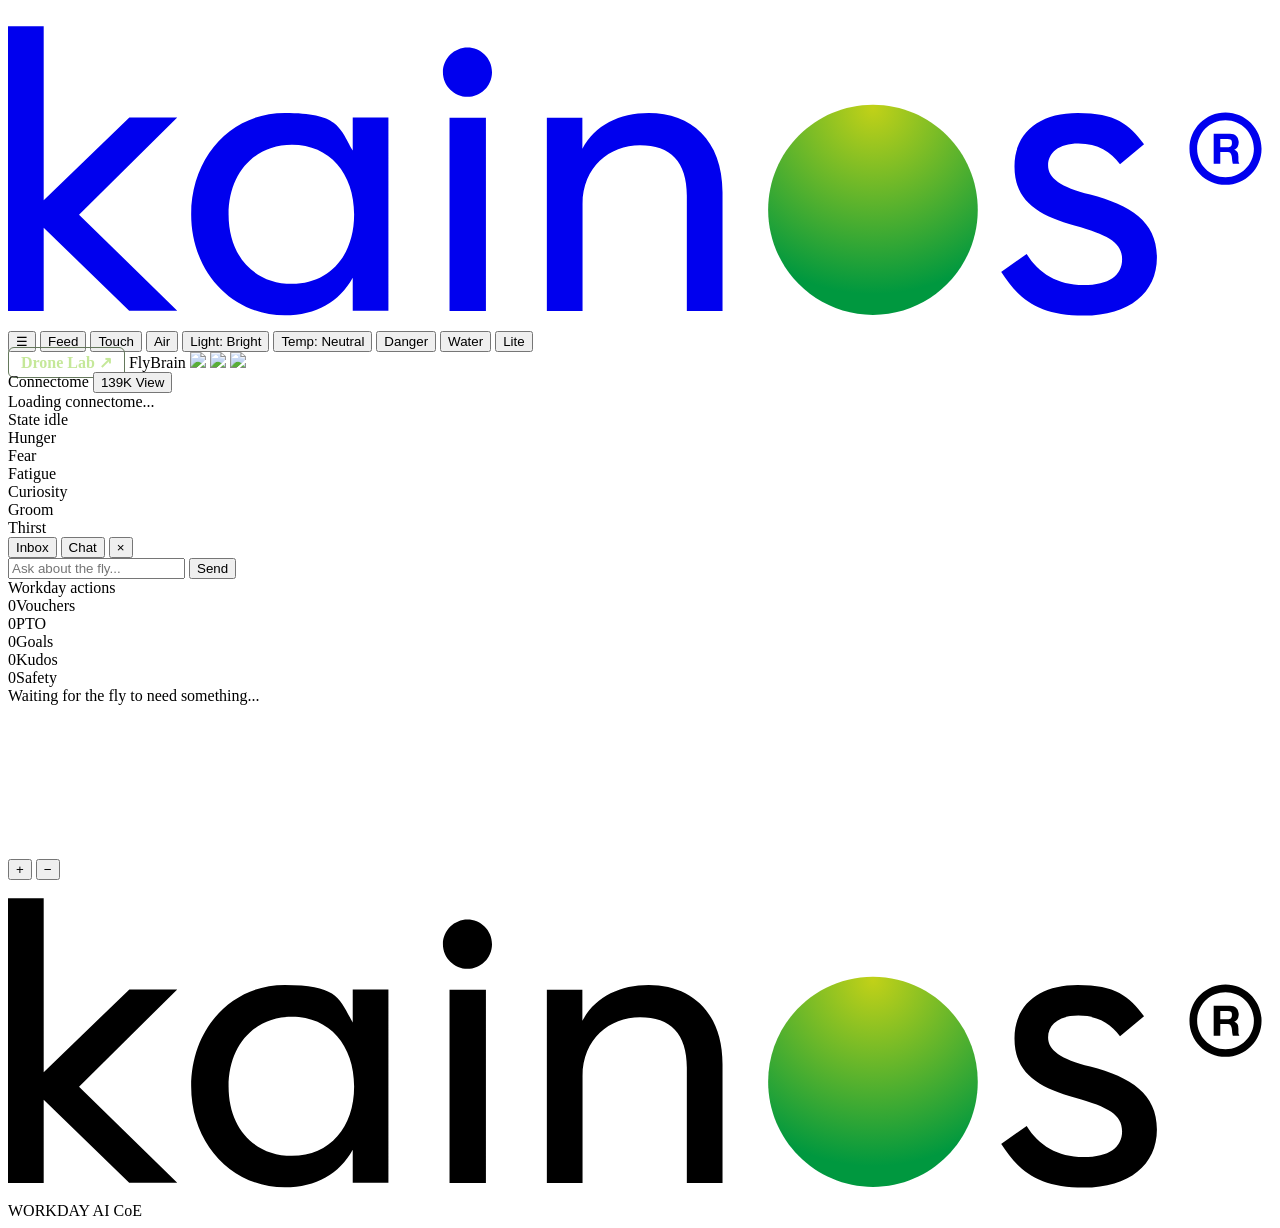
==== index.html @ 84441b8b "Add browser drone lab with typed neural readouts and Pages workflow" ====
<!DOCTYPE html>

<head>
    <meta charset="utf-8">
    <meta name="viewport" content="width=device-width, initial-scale=1.0, maximum-scale=1.0, user-scalable=no, viewport-fit=cover">
    <title>FlyBrain -- Kainos Workday AI CoE</title>
    <link rel="stylesheet" type="text/css" href="./css/main.css?v=68">
</head>

<body>
    <div id="toolbar">
        <div class="toolbar-left">
            <a class="kainos-mark" href="https://www.kainos.com/workday/expertise/workday-extend" target="_blank" rel="noopener noreferrer" title="Kainos Workday AI CoE"><svg viewBox="0 58 484 122" role="img" aria-label="Kainos" xmlns="http://www.w3.org/2000/svg"><path d="M331.201 175.515C353.366 175.515 371.334 157.495 371.334 135.267C371.334 113.039 353.366 95.019 331.201 95.019C309.036 95.019 291.067 113.039 291.067 135.267C291.067 157.495 309.036 175.515 331.201 175.515Z" fill="url(#kainosDot)"/><path fill-rule="evenodd" clip-rule="evenodd" d="M70.1333 137.072C70.1333 114.809 85.6667 98.1611 106 98.1611C126.333 98.1611 126.867 103.376 132 112.535V99.8994H145.667V173.91H132V161.274C126.8 170.501 118.133 175.649 106 175.649C85.6667 175.649 70.1333 159.001 70.1333 136.938V137.072ZM132.533 137.072C132.533 121.294 123.133 110.329 108.733 110.329C94.3333 110.329 84.4667 121.294 84.4667 137.072C84.4667 152.85 94.1333 163.614 108.733 163.614C123.333 163.614 132.533 152.583 132.533 137.072ZM169.067 100.033H183V174.044H169.067V100.033ZM166.533 82.5834C166.533 77.2349 171 73.1566 175.933 73.1566C180.867 73.1566 185.333 77.168 185.333 82.5834C185.333 87.9989 180.867 92.0103 175.933 92.0103C171 92.0103 166.533 87.932 166.533 82.5834ZM206.267 100.033H219.933V111.934C224.667 102.908 234.133 98.228 245.333 98.228C261.467 98.228 273.6 108.524 273.6 128.514V173.977H259.933V129.918C259.933 116.881 253.667 110.597 242 110.597C230.333 110.597 220 118.954 220 133.127V173.977H206.333V100.033H206.267ZM380.267 159.135L390.067 152.182C394.6 159.603 401.933 164.082 411.8 164.082C421.667 164.082 426.6 160.338 426.6 154.187C426.6 148.037 421.467 144.961 408.667 141.418C394.067 137.339 385.4 131.723 385.4 118.686C385.4 105.649 395 98.228 409.6 98.228C424.2 98.228 429.133 102.507 435 110.129L425.8 117.817C422.2 113.07 417.467 109.928 409.867 109.928C402.267 109.928 398.267 113.538 398.267 118.285C398.267 123.032 402.933 126.575 414.4 129.45C430.067 133.529 439.933 140.014 439.933 153.519C439.933 167.024 429.333 175.782 411.933 175.782C394.533 175.782 387 169.498 380.333 159.135H380.267ZM13.6667 65V131.59L46.4667 99.8994H64.8L27.2 137.139L64.8 173.91H46.4L13.6667 142.153V173.977H0V65H13.6667ZM467.933 106.117C468.467 106.117 468.867 106.184 469.267 106.385C469.667 106.518 470.067 106.786 470.333 107.053C470.6 107.387 470.867 107.655 471 108.123C471.133 108.591 471.267 108.925 471.267 109.326C471.267 109.995 471.133 110.597 470.867 111.131C470.533 111.599 470.133 112.001 469.533 112.268C469.8 112.335 470.067 112.469 470.267 112.669C470.467 112.803 470.667 113.07 470.8 113.271C470.933 113.471 471 113.739 471.067 114.073C471.067 114.341 471.067 114.608 471.133 114.942C471.133 115.143 471.133 115.343 471.133 115.544C471.133 115.811 471.133 116.079 471.133 116.346C471.133 116.614 471.133 116.881 471.267 117.082C471.267 117.282 471.4 117.483 471.533 117.617H469C468.867 117.282 468.8 116.814 468.733 116.346C468.733 115.878 468.667 115.343 468.6 114.875C468.533 114.341 468.267 113.806 468.067 113.538C467.8 113.271 467.333 113.137 466.733 113.137H464.2V117.617H461.667V106.117H467.867H467.933ZM467 111.332C467.533 111.332 468 111.198 468.267 110.931C468.533 110.663 468.667 110.262 468.667 109.661C468.667 109.059 468.533 108.725 468.267 108.457C467.933 108.257 467.533 108.123 467 108.123H464.2V111.332H467ZM466.2 125.706C458.533 125.706 452.4 119.555 452.4 111.867C452.4 104.178 458.6 98.0274 466.2 98.0274C473.8 98.0274 480 104.245 480 111.867C480 119.489 473.867 125.706 466.2 125.706ZM477.067 111.867C477.067 105.85 472.267 100.969 466.2 100.969C460.133 100.969 455.333 105.85 455.333 111.867C455.333 117.884 460.2 122.765 466.2 122.765C472.2 122.765 477.067 117.884 477.067 111.867Z" fill="currentColor"/><defs><radialGradient id="kainosDot" cx="0" cy="0" r="1" gradientUnits="userSpaceOnUse" gradientTransform="translate(331.201 96.2225) scale(79 79.2257)"><stop stop-color="#C1D118"/><stop offset="0.9" stop-color="#00983F"/><stop offset="1" stop-color="#00983F"/></radialGradient></defs></svg></a>
            <button class="tool-btn sidebar-toggle" id="sidebarToggle" aria-label="Toggle panel">&#9776;</button>
            <button class="tool-btn active" data-tool="feed">Feed</button>
            <button class="tool-btn" data-tool="touch">Touch</button>
            <button class="tool-btn" data-tool="air">Air</button>
            <button class="tool-btn" data-tool="light" id="lightBtn">Light: Bright</button>
            <button class="tool-btn" data-tool="temp" id="tempBtn">Temp: Neutral</button>
            <button class="tool-btn" data-tool="danger">Danger</button>
            <button class="tool-btn" data-tool="water">Water</button>
            <button class="tool-btn" id="learnBtn" style="display:none;">Brain Guide</button>
            <button class="tool-btn" id="helpBtn" style="display:none;">Learn</button>
            <button class="tool-btn" id="liteBtn">Lite</button>
        </div>
        <div class="toolbar-right">
            <a href="./experiments/drone/" style="color:#c5e899;font-weight:600;text-decoration:none;padding:6px 12px;border:1px solid #64785b;border-radius:6px;">Drone Lab ↗</a>
            <span class="toolbar-title" id="toolbarTitle" title="What is this?">FlyBrain</span>
            <span id="scaleIndicator" class="scale-indicator" style="display:none;"></span>
            <img id="centerButton" src="./svg/center.svg" height="24" class="noselect toolbar-icon">
            <img id="clearButton" src="./svg/clear.svg" height="24" class="noselect toolbar-icon">
            <a href="https://github.com/bquast/flybrain">
                <img id="githubButton" src="./svg/github.svg" class="noselect">
            </a>
        </div>
    </div>
    <div id="helpOverlay" class="help-overlay" style="display:none;">
      <div class="help-modal">
        <div class="help-overlay-header">
            <span>A fly that works here</span>
            <button class="help-close-btn" id="helpCloseBtn">&times;</button>
        </div>
        <div class="help-chain">
            <div class="help-chain-node">
                <span class="help-chain-eyebrow">The fly</span>
                <span class="help-chain-desc">speaks in behavior</span>
            </div>
            <span class="help-chain-arrow">&rarr;</span>
            <div class="help-chain-node">
                <span class="help-chain-eyebrow">Buzz, ambient agent</span>
                <span class="help-chain-desc">hears signals and files</span>
            </div>
            <span class="help-chain-arrow">&rarr;</span>
            <div class="help-chain-node">
                <span class="help-chain-eyebrow">Claude, HR Partner</span>
                <span class="help-chain-desc">approves or denies</span>
            </div>
        </div>
        <div class="help-about">
            <p>In 2024, a team of researchers mapped every single neuron in a fruit fly's brain -- all 139,255 of them, and the millions of connections between them. It was the first complete wiring diagram of an adult brain this complex. The work was led by Princeton and published in <em>Nature</em> (<a href="https://doi.org/10.1038/s41586-024-07558-y" target="_blank" rel="noopener noreferrer">Dorkenwald et al. 2024</a>).</p>
            <p class="help-headline"><strong>This is that brain, running live in your browser.</strong></p>
            <p>The fly you see is not following a script. Its behavior -- walking, eating, grooming, startling, flying -- emerges from real neural signals propagating through those mapped connections. Watch closely: every turn, startle, and grooming pass is 139,000 neurons voting.</p>
            <p>A fruit fly brain fits on a pinhead but contains circuits for memory, navigation, fear, hunger, and decision-making. If we can simulate this brain in a web browser today, imagine what becomes possible as we map larger brains. The human brain has 86 billion neurons. We are probably going to see it mapped in our lifetime.</p>
        </div>
        <div class="help-overlay-divider"></div>
        <div class="help-overlay-section-title">And now it has a job</div>
        <div class="help-about">
            <p>This fly autonomously uses Workday. It cannot type and it cannot talk. Its only language is behavior, so an agent named <strong>Buzz</strong> reads its neural state and interprets what it sees: hunger becomes a meal voucher request, fatigue becomes a PTO request, curiosity becomes a career goal, and a fright becomes a workplace safety concern.</p>
            <p>Buzz is an <strong>ambient agent</strong>. There is no chat window and nobody prompts it. It listens to an event stream, the fly's neural state arriving once per second, and it stays quiet until a signal crosses a threshold. Then it acts. And it never grants its own requests: everything Buzz files goes to a reviewer before anything happens. That review step is what makes agents like this safe to run unattended, whether the worker is a fly or a person.</p>
            <p>Claude plays two roles. As the caretaker it tends to the enclosure, and as the fly's HR Partner in Workday it is that reviewer for everything Buzz files. Most requests are approved, some are denied, and approvals have real consequences: an approved meal voucher drops food in front of the fly, and approved PTO dims the lights so it can rest.</p>
            <p>The <strong>Inbox</strong> panel on the left shows the whole conversation: what Buzz observed, what it filed, and how Claude ruled.</p>
        </div>
        <div class="help-overlay-divider"></div>
        <div class="help-overlay-section-title">What you're watching</div>
        <div class="help-item"><strong>The fly</strong> -- 139,255 real neurons deciding everything. Nobody scripts it; Claude takes care of it.</div>
        <div class="help-item"><strong>You</strong> -- tap near the fly to stir the air, closer is louder. Tap the fly itself and it startles, bolts, and settles, exactly as its brain is wired to. Buzz may file a safety concern about you.</div>
        <div class="help-item"><strong>Inbox</strong> -- requests Buzz files for the fly, reviewed and resolved by Claude. The left panel.</div>
        <div class="help-item"><strong>Drive meters</strong> -- bottom right: hunger, fear, fatigue, curiosity. These are the signals Buzz reads.</div>
        <div class="help-item"><strong>Connectome strip</strong> -- bottom: all 139K neurons firing live, grouped Sensory / Central / Drives / Motor. Zoom the enclosure with the scroll wheel, or pinch on a touch screen.</div>
        <div class="help-overlay-divider"></div>
        <p class="help-credits">Built by the Kainos Workday AI CoE.</p>
      </div>
    </div>
    <div id="left-panel">
        <div id="connectome-panel">
            <div class="connectome-header">
                <span class="connectome-label">Connectome</span>
                <button class="connectome-toggle-btn" id="connectomeToggleBtn" title="Toggle view (V)">139K View</button>
            </div>
            <div class="connectome-subtitle" id="connectomeSubtitle">Loading connectome...</div>
            <div id="nodeHolder" class="connectome-grid"></div>
            <div id="neuronTooltip" class="neuron-tooltip"></div>
        </div>
        <div id="drive-meters">
            <div class="drive-row">
                <span class="drive-label">State</span>
                <span id="behaviorState" class="behavior-state">idle</span>
            </div>
            <div class="drive-row">
                <span class="drive-label">Hunger</span>
                <div class="drive-bar-bg"><div class="drive-bar" id="driveHunger"></div></div>
            </div>
            <div class="drive-row">
                <span class="drive-label">Fear</span>
                <div class="drive-bar-bg"><div class="drive-bar" id="driveFear"></div></div>
            </div>
            <div class="drive-row">
                <span class="drive-label">Fatigue</span>
                <div class="drive-bar-bg"><div class="drive-bar" id="driveFatigue"></div></div>
            </div>
            <div class="drive-row">
                <span class="drive-label">Curiosity</span>
                <div class="drive-bar-bg"><div class="drive-bar" id="driveCuriosity"></div></div>
            </div>
            <div class="drive-row">
                <span class="drive-label">Groom</span>
                <div class="drive-bar-bg"><div class="drive-bar" id="driveGroom"></div></div>
            </div>
            <div class="drive-row">
                <span class="drive-label">Thirst</span>
                <div class="drive-bar-bg"><div class="drive-bar" id="driveThirst"></div></div>
            </div>
        </div>
    </div>
    <div id="caretaker-sidebar" class="caretaker-sidebar">
        <div class="caretaker-sidebar-handle" id="sheet-handle"></div>
        <div class="sidebar-tabs" id="sidebar-tabs">
            <button class="sidebar-tab active" data-tab="workday">Inbox</button>
            <button class="sidebar-tab" data-tab="chat">Chat</button>
            <button class="caretaker-sidebar-close" id="caretaker-sidebar-close">&times;</button>
        </div>
        <!-- Legacy activity feed kept in the DOM (hidden, no tab) so
             CaretakerSidebar init and its WS handlers keep working -->
        <div class="sidebar-tab-content" data-tab-content="activity">
            <div class="activity-feed" id="activity-feed-list"></div>
        </div>
        <div class="sidebar-tab-content" data-tab-content="chat">
            <div class="chat-section" id="chat-section">
                <div class="chat-history" id="chat-history"></div>
                <div class="chat-input-row">
                    <input type="text" class="chat-input" id="chat-input" placeholder="Ask about the fly..." autocomplete="off" />
                    <button class="chat-send-btn" id="chat-send-btn">Send</button>
                </div>
            </div>
        </div>
        <div class="sidebar-tab-content active" data-tab-content="workday">
            <div class="workday-section" id="workday-section">
                <div class="workday-actions-title">Workday actions</div>
                <div class="workday-stats" id="workday-stats">
                    <div class="workday-stat"><span class="workday-stat-num" id="wd-stat-meal_voucher">0</span><span class="workday-stat-label">Vouchers</span></div>
                    <div class="workday-stat"><span class="workday-stat-num" id="wd-stat-pto_request">0</span><span class="workday-stat-label">PTO</span></div>
                    <div class="workday-stat"><span class="workday-stat-num" id="wd-stat-career_goal">0</span><span class="workday-stat-label">Goals</span></div>
                    <div class="workday-stat"><span class="workday-stat-num" id="wd-stat-kudos">0</span><span class="workday-stat-label">Kudos</span></div>
                    <div class="workday-stat"><span class="workday-stat-num" id="wd-stat-safety_concern">0</span><span class="workday-stat-label">Safety</span></div>
                </div>
                <div class="workday-feed" id="workday-feed">
                    <div class="workday-empty">Waiting for the fly to need something...</div>
                </div>
            </div>
        </div>
    </div>
    <div id="drawer-backdrop" class="drawer-backdrop"></div>
    <canvas id='canvas'></canvas>
    <div id="zoom-controls" class="zoom-controls">
        <button class="zoom-btn" id="zoomIn">+</button>
        <button class="zoom-btn" id="zoomOut">&minus;</button>
    </div>
    <span id="claudeStatus" class="claude-status" style="display:none;">
        <span class="claude-spark" id="claudeSpark">&#10035;</span>
        <span class="claude-status-text" id="claudeStatusText">Buzz: observing&#8230;</span>
    </span>
    <div class="coe-watermark noselect" aria-hidden="true">
        <svg viewBox="0 58 484 122" xmlns="http://www.w3.org/2000/svg"><path d="M331.201 175.515C353.366 175.515 371.334 157.495 371.334 135.267C371.334 113.039 353.366 95.019 331.201 95.019C309.036 95.019 291.067 113.039 291.067 135.267C291.067 157.495 309.036 175.515 331.201 175.515Z" fill="url(#kainosDot)"/><path fill-rule="evenodd" clip-rule="evenodd" d="M70.1333 137.072C70.1333 114.809 85.6667 98.1611 106 98.1611C126.333 98.1611 126.867 103.376 132 112.535V99.8994H145.667V173.91H132V161.274C126.8 170.501 118.133 175.649 106 175.649C85.6667 175.649 70.1333 159.001 70.1333 136.938V137.072ZM132.533 137.072C132.533 121.294 123.133 110.329 108.733 110.329C94.3333 110.329 84.4667 121.294 84.4667 137.072C84.4667 152.85 94.1333 163.614 108.733 163.614C123.333 163.614 132.533 152.583 132.533 137.072ZM169.067 100.033H183V174.044H169.067V100.033ZM166.533 82.5834C166.533 77.2349 171 73.1566 175.933 73.1566C180.867 73.1566 185.333 77.168 185.333 82.5834C185.333 87.9989 180.867 92.0103 175.933 92.0103C171 92.0103 166.533 87.932 166.533 82.5834ZM206.267 100.033H219.933V111.934C224.667 102.908 234.133 98.228 245.333 98.228C261.467 98.228 273.6 108.524 273.6 128.514V173.977H259.933V129.918C259.933 116.881 253.667 110.597 242 110.597C230.333 110.597 220 118.954 220 133.127V173.977H206.333V100.033H206.267ZM380.267 159.135L390.067 152.182C394.6 159.603 401.933 164.082 411.8 164.082C421.667 164.082 426.6 160.338 426.6 154.187C426.6 148.037 421.467 144.961 408.667 141.418C394.067 137.339 385.4 131.723 385.4 118.686C385.4 105.649 395 98.228 409.6 98.228C424.2 98.228 429.133 102.507 435 110.129L425.8 117.817C422.2 113.07 417.467 109.928 409.867 109.928C402.267 109.928 398.267 113.538 398.267 118.285C398.267 123.032 402.933 126.575 414.4 129.45C430.067 133.529 439.933 140.014 439.933 153.519C439.933 167.024 429.333 175.782 411.933 175.782C394.533 175.782 387 169.498 380.333 159.135H380.267ZM13.6667 65V131.59L46.4667 99.8994H64.8L27.2 137.139L64.8 173.91H46.4L13.6667 142.153V173.977H0V65H13.6667ZM467.933 106.117C468.467 106.117 468.867 106.184 469.267 106.385C469.667 106.518 470.067 106.786 470.333 107.053C470.6 107.387 470.867 107.655 471 108.123C471.133 108.591 471.267 108.925 471.267 109.326C471.267 109.995 471.133 110.597 470.867 111.131C470.533 111.599 470.133 112.001 469.533 112.268C469.8 112.335 470.067 112.469 470.267 112.669C470.467 112.803 470.667 113.07 470.8 113.271C470.933 113.471 471 113.739 471.067 114.073C471.067 114.341 471.067 114.608 471.133 114.942C471.133 115.143 471.133 115.343 471.133 115.544C471.133 115.811 471.133 116.079 471.133 116.346C471.133 116.614 471.133 116.881 471.267 117.082C471.267 117.282 471.4 117.483 471.533 117.617H469C468.867 117.282 468.8 116.814 468.733 116.346C468.733 115.878 468.667 115.343 468.6 114.875C468.533 114.341 468.267 113.806 468.067 113.538C467.8 113.271 467.333 113.137 466.733 113.137H464.2V117.617H461.667V106.117H467.867H467.933ZM467 111.332C467.533 111.332 468 111.198 468.267 110.931C468.533 110.663 468.667 110.262 468.667 109.661C468.667 109.059 468.533 108.725 468.267 108.457C467.933 108.257 467.533 108.123 467 108.123H464.2V111.332H467ZM466.2 125.706C458.533 125.706 452.4 119.555 452.4 111.867C452.4 104.178 458.6 98.0274 466.2 98.0274C473.8 98.0274 480 104.245 480 111.867C480 119.489 473.867 125.706 466.2 125.706ZM477.067 111.867C477.067 105.85 472.267 100.969 466.2 100.969C460.133 100.969 455.333 105.85 455.333 111.867C455.333 117.884 460.2 122.765 466.2 122.765C472.2 122.765 477.067 117.884 477.067 111.867Z" fill="currentColor"/></svg>
        <div class="coe-sub">WORKDAY AI CoE</div>
    </div>
    <div id="education-panel" class="education-panel" style="display:none;">
        <div class="education-panel-header">
            <span class="education-panel-title">Brain Guide</span>
            <button class="education-close-btn" id="education-close-btn">&times;</button>
        </div>
        <div class="education-content" id="education-content"></div>
    </div>
    <div id="brain3d-overlay" style="display:none;"></div>
    <div id="brain3d-tooltip" style="display:none;"></div>
    <!-- Three.js v0.128.0 (vendored) -- do NOT upgrade one without the other -->
    <script src="./js/vendor/three.min.js"></script>
    <script src="./js/vendor/OrbitControls.js"></script>
    <script type="text/javascript" src="./js/constants.js?v=24"></script>
    <script type="text/javascript" src="./js/connectome.js?v=24"></script>
    <script type="text/javascript" src="./js/brain-worker-bridge.js?v=24"></script>
    <script type="text/javascript" src="./js/neuro-renderer.js?v=25"></script>
    <script type="text/javascript" src="./js/fly-logic.js?v=24"></script>
    <script type="text/javascript" src="./js/brain3d.js?v=24"></script>
    <script type="text/javascript" src="./js/education.js?v=24"></script>
    <script type="text/javascript" src="./js/main.js?v=40"></script>
    <script type="text/javascript" src="./js/caretaker-renderer.js?v=24"></script>
    <script type="text/javascript" src="./js/caretaker-sidebar.js?v=26"></script>
    <script type="text/javascript" src="./js/workday-panel.js?v=14"></script>
    <script type="text/javascript" src="./js/workday-local.js?v=2"></script>
    <script type="text/javascript" src="./js/caretaker-bridge.js?v=33"></script>
</body>

</html>
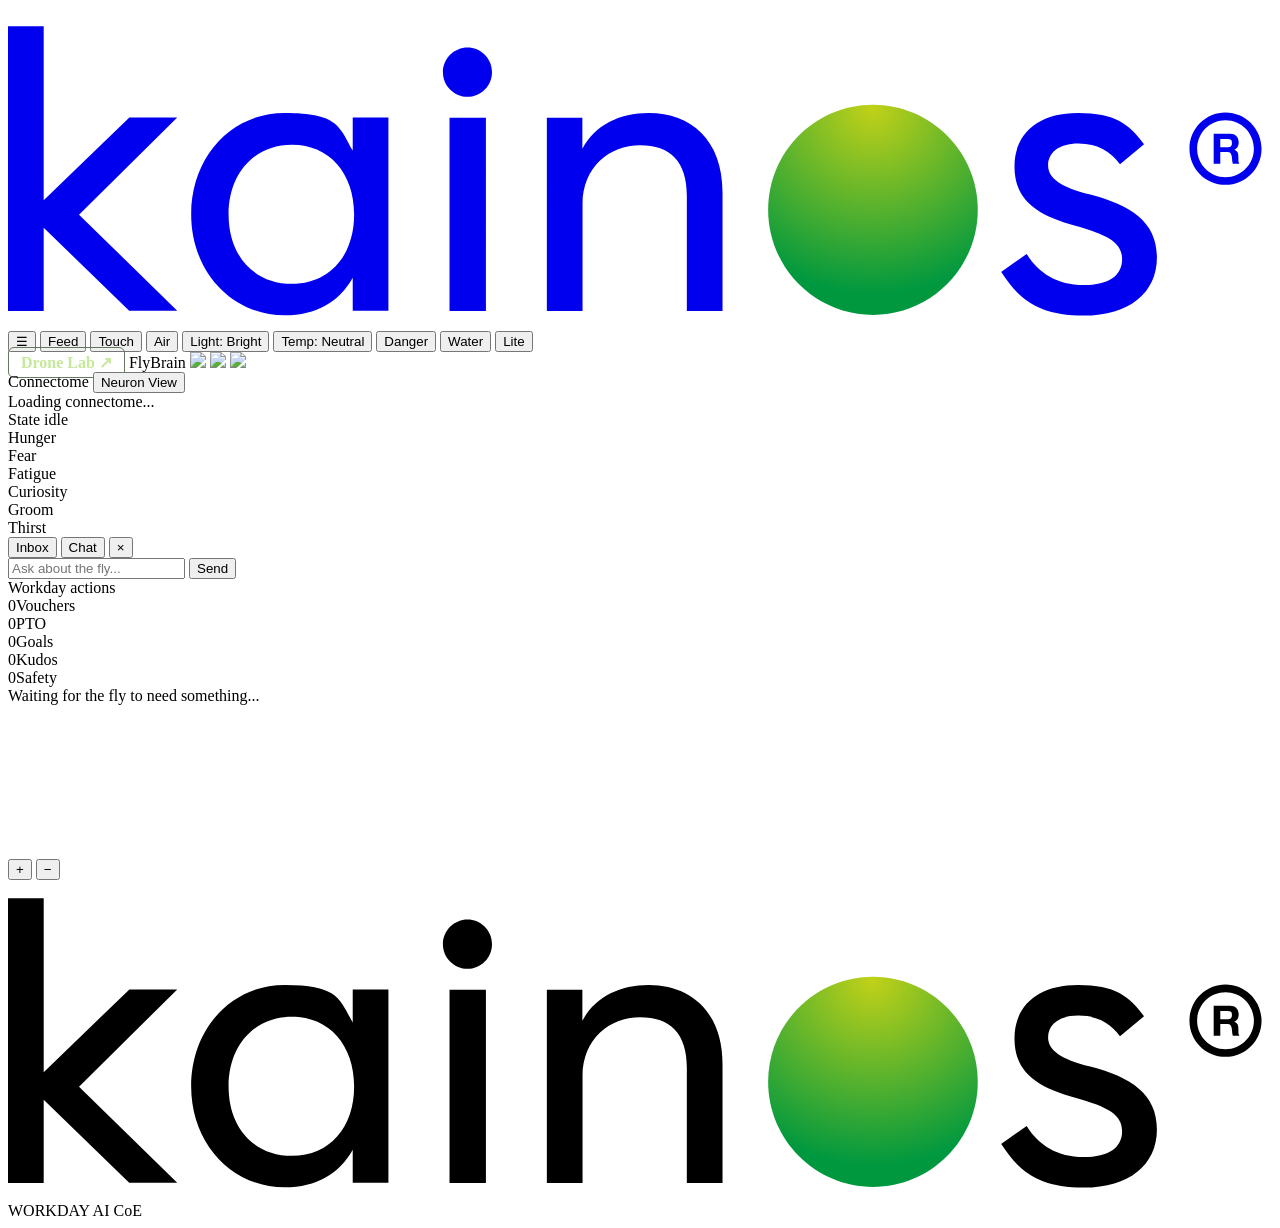
==== commit 40a85560: "Use MaleCNS across FlyBrain experiments and default to Chase view" ====
--- a/index.html
+++ b/index.html
@@ -57,9 +57,8 @@
             </div>
         </div>
         <div class="help-about">
-            <p>In 2024, a team of researchers mapped every single neuron in a fruit fly's brain -- all 139,255 of them, and the millions of connections between them. It was the first complete wiring diagram of an adult brain this complex. The work was led by Princeton and published in <em>Nature</em> (<a href="https://doi.org/10.1038/s41586-024-07558-y" target="_blank" rel="noopener noreferrer">Dorkenwald et al. 2024</a>).</p>
-            <p class="help-headline"><strong>This is that brain, running live in your browser.</strong></p>
-            <p>The fly you see is not following a script. Its behavior -- walking, eating, grooming, startling, flying -- emerges from real neural signals propagating through those mapped connections. Watch closely: every turn, startle, and grooming pass is 139,000 neurons voting.</p>
+            <p>This fork uses <a href="https://male-cns.janelia.org/" target="_blank" rel="noopener noreferrer">MaleCNS v1.0</a>, the male fruit fly connectome from HHMI Janelia, Cambridge, MRC LMB and Google Research. It covers the brain, optic lobes and ventral nerve cord.</p>
+            <p>The browser simulates 166,700 annotated neurons and 25.6 million directed neuron-pair connections. Its neural dynamics and the enclosure's behavior adapter are simplified models, not a reproduction of a living fly's physiology.</p>
             <p>A fruit fly brain fits on a pinhead but contains circuits for memory, navigation, fear, hunger, and decision-making. If we can simulate this brain in a web browser today, imagine what becomes possible as we map larger brains. The human brain has 86 billion neurons. We are probably going to see it mapped in our lifetime.</p>
         </div>
         <div class="help-overlay-divider"></div>
@@ -72,11 +71,11 @@
         </div>
         <div class="help-overlay-divider"></div>
         <div class="help-overlay-section-title">What you're watching</div>
-        <div class="help-item"><strong>The fly</strong> -- 139,255 real neurons deciding everything. Nobody scripts it; Claude takes care of it.</div>
+        <div class="help-item"><strong>The fly</strong> -- simulated MaleCNS neural activity coupled to a simplified behavior model; Claude takes care of the enclosure.</div>
         <div class="help-item"><strong>You</strong> -- tap near the fly to stir the air, closer is louder. Tap the fly itself and it startles, bolts, and settles, exactly as its brain is wired to. Buzz may file a safety concern about you.</div>
         <div class="help-item"><strong>Inbox</strong> -- requests Buzz files for the fly, reviewed and resolved by Claude. The left panel.</div>
         <div class="help-item"><strong>Drive meters</strong> -- bottom right: hunger, fear, fatigue, curiosity. These are the signals Buzz reads.</div>
-        <div class="help-item"><strong>Connectome strip</strong> -- bottom: all 139K neurons firing live, grouped Sensory / Central / Drives / Motor. Zoom the enclosure with the scroll wheel, or pinch on a touch screen.</div>
+        <div class="help-item"><strong>Connectome strip</strong> -- bottom: simulated activity across the MaleCNS neurons, grouped Sensory / Central / Drives / Motor. Zoom the enclosure with the scroll wheel, or pinch on a touch screen.</div>
         <div class="help-overlay-divider"></div>
         <p class="help-credits">Built by the Kainos Workday AI CoE.</p>
       </div>
@@ -85,7 +84,7 @@
         <div id="connectome-panel">
             <div class="connectome-header">
                 <span class="connectome-label">Connectome</span>
-                <button class="connectome-toggle-btn" id="connectomeToggleBtn" title="Toggle view (V)">139K View</button>
+                <button class="connectome-toggle-btn" id="connectomeToggleBtn" title="Toggle view (V)">Neuron View</button>
             </div>
             <div class="connectome-subtitle" id="connectomeSubtitle">Loading connectome...</div>
             <div id="nodeHolder" class="connectome-grid"></div>
@@ -187,12 +186,13 @@
     <script src="./js/vendor/OrbitControls.js"></script>
     <script type="text/javascript" src="./js/constants.js?v=24"></script>
     <script type="text/javascript" src="./js/connectome.js?v=24"></script>
-    <script type="text/javascript" src="./js/brain-worker-bridge.js?v=24"></script>
+    <script src="./js/datasets.js"></script>
+    <script type="text/javascript" src="./js/brain-worker-bridge.js?v=25"></script>
     <script type="text/javascript" src="./js/neuro-renderer.js?v=25"></script>
     <script type="text/javascript" src="./js/fly-logic.js?v=24"></script>
     <script type="text/javascript" src="./js/brain3d.js?v=24"></script>
     <script type="text/javascript" src="./js/education.js?v=24"></script>
-    <script type="text/javascript" src="./js/main.js?v=40"></script>
+    <script type="text/javascript" src="./js/main.js?v=41"></script>
     <script type="text/javascript" src="./js/caretaker-renderer.js?v=24"></script>
     <script type="text/javascript" src="./js/caretaker-sidebar.js?v=26"></script>
     <script type="text/javascript" src="./js/workday-panel.js?v=14"></script>
@@ -200,4 +200,4 @@
     <script type="text/javascript" src="./js/caretaker-bridge.js?v=33"></script>
 </body>
 
-</html>+</html>
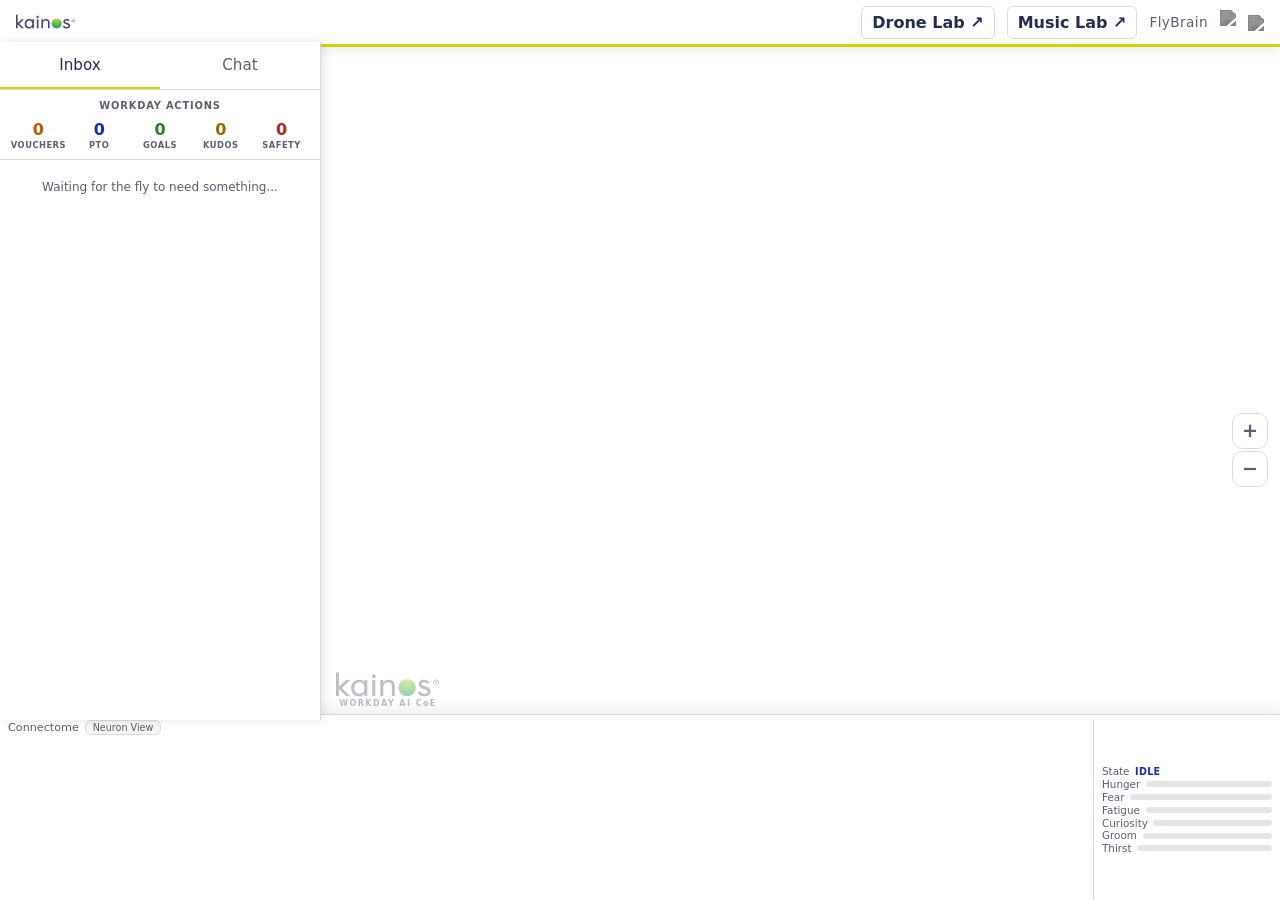
==== commit eee2dc9e: "Add auditory Music Lab and unify experiments with the enclosure's light theme" ====
--- a/index.html
+++ b/index.html
@@ -4,7 +4,7 @@
     <meta charset="utf-8">
     <meta name="viewport" content="width=device-width, initial-scale=1.0, maximum-scale=1.0, user-scalable=no, viewport-fit=cover">
     <title>FlyBrain -- Kainos Workday AI CoE</title>
-    <link rel="stylesheet" type="text/css" href="./css/main.css?v=68">
+    <link rel="stylesheet" type="text/css" href="./css/main.css?v=69">
 </head>
 
 <body>
@@ -24,7 +24,8 @@
             <button class="tool-btn" id="liteBtn">Lite</button>
         </div>
         <div class="toolbar-right">
-            <a href="./experiments/drone/" style="color:#c5e899;font-weight:600;text-decoration:none;padding:6px 12px;border:1px solid #64785b;border-radius:6px;">Drone Lab ↗</a>
+            <a class="experiment-link" href="./experiments/drone/">Drone Lab ↗</a>
+            <a class="experiment-link" href="./experiments/music/">Music Lab ↗</a>
             <span class="toolbar-title" id="toolbarTitle" title="What is this?">FlyBrain</span>
             <span id="scaleIndicator" class="scale-indicator" style="display:none;"></span>
             <img id="centerButton" src="./svg/center.svg" height="24" class="noselect toolbar-icon">
--- a/css/main.css
+++ b/css/main.css
@@ -0,0 +1,2470 @@
+:root {
+    /* Kainos light brand system (tokens from workday-agent-factory studio) */
+    --k-blue: #1b2db5;
+    --k-navy: #252d4f;
+    --k-green: #61a83f;
+    --k-forest: #004631;
+    --k-lime: #cfd600;
+    --k-tint: #edf3ff;
+    --bg: #f0f0ed;
+    --surface: #ffffff;
+    --surface-hover: #f6f6f2;
+    --surface-alpha: rgba(255, 255, 255, 0.96);
+    --border: #dcdcd6;
+    --text: #252d4f;
+    --text-muted: #5a5f73;
+    --accent: #1b2db5;
+    --accent-hover: #3947d1;
+    --accent-subtle: rgba(27, 45, 181, 0.08);
+    --success: #2e7d32;
+    --warning: #9a6a00;
+    --error: #b3261e;
+    --radius: 10px;
+    --neuron-sensory: #3b82f6;
+    --neuron-central: #8b5cf6;
+    --neuron-drives: #f59e0b;
+    --neuron-motor: #ef4444;
+    --glow-purple: rgba(139, 92, 246, 0.15);
+    --glow-blue: rgba(59, 130, 246, 0.1);
+}
+
+html,
+body {
+    margin: 0;
+    padding: 0;
+    overflow: hidden;
+}
+
+/* --- Custom Scrollbars --- */
+.connectome-grid,
+#neuro-renderer-wrap,
+.education-content,
+.b3d-tip-neurons {
+    scrollbar-width: thin;
+    scrollbar-color: rgba(136, 146, 164, 0.3) transparent;
+}
+
+.connectome-grid::-webkit-scrollbar,
+#neuro-renderer-wrap::-webkit-scrollbar,
+.education-content::-webkit-scrollbar,
+.b3d-tip-neurons::-webkit-scrollbar {
+    width: 6px;
+    height: 6px;
+}
+
+.connectome-grid::-webkit-scrollbar-track,
+#neuro-renderer-wrap::-webkit-scrollbar-track,
+.education-content::-webkit-scrollbar-track,
+.b3d-tip-neurons::-webkit-scrollbar-track {
+    background: transparent;
+}
+
+.connectome-grid::-webkit-scrollbar-thumb,
+#neuro-renderer-wrap::-webkit-scrollbar-thumb,
+.education-content::-webkit-scrollbar-thumb,
+.b3d-tip-neurons::-webkit-scrollbar-thumb {
+    background: rgba(136, 146, 164, 0.3);
+    border-radius: 3px;
+}
+
+.connectome-grid::-webkit-scrollbar-thumb:hover,
+#neuro-renderer-wrap::-webkit-scrollbar-thumb:hover,
+.education-content::-webkit-scrollbar-thumb:hover,
+.b3d-tip-neurons::-webkit-scrollbar-thumb:hover {
+    background: rgba(136, 146, 164, 0.5);
+}
+
+.connectome-grid::-webkit-scrollbar-corner,
+#neuro-renderer-wrap::-webkit-scrollbar-corner,
+.education-content::-webkit-scrollbar-corner,
+.b3d-tip-neurons::-webkit-scrollbar-corner {
+    background: transparent;
+}
+
+canvas {
+    display: block;
+    background-color: #fafaf7;
+    transition: background-color 0.5s ease;
+    touch-action: none;
+}
+
+.brainNode {
+    border-radius: 50%;
+    display: inline-block;
+    height: 8px;
+    width: 8px;
+    flex-shrink: 0;
+    transition: opacity .3s, box-shadow .3s;
+    cursor: default;
+}
+
+.cg-dot {
+    border-radius: 50%;
+    display: inline-block;
+    width: 3px;
+    height: 3px;
+    flex-shrink: 0;
+    cursor: default;
+    margin: 0.5px;
+    vertical-align: middle;
+}
+
+.connectome-grid {
+    flex: 1;
+    min-height: 0;
+    overflow-x: auto;
+    overflow-y: hidden;
+    padding: 0.25rem 0;
+}
+
+.cg-region-badge {
+    font-size: 0.4rem;
+    font-weight: 700;
+    width: 0.8rem;
+    height: 0.8rem;
+    display: flex;
+    align-items: center;
+    justify-content: center;
+    border: 1px solid;
+    border-radius: 2px;
+    flex-shrink: 0;
+    opacity: 0.7;
+}
+
+.cg-nodes {
+    column-width: 140px;
+    column-gap: 0.35rem;
+    column-fill: auto;
+    height: 100%;
+}
+
+.cg-node {
+    display: flex;
+    align-items: flex-start;
+    gap: 0.2rem;
+    padding: 0.1rem 0.25rem;
+    border-radius: 3px;
+    cursor: default;
+    transition: background 0.15s;
+    break-inside: avoid;
+    margin-bottom: 1px;
+}
+
+.cg-dot-cluster {
+    display: flex;
+    flex-wrap: wrap;
+    align-items: center;
+    gap: 0;
+    flex: 1;
+    min-width: 0;
+    line-height: 0;
+}
+
+.cg-node:hover {
+    background: rgba(37, 45, 79, 0.05);
+}
+
+.cg-node.cg-active {
+    background: rgba(37, 45, 79, 0.04);
+}
+
+.cg-name {
+    font-size: 0.45rem;
+    color: var(--text-muted);
+    white-space: nowrap;
+    overflow: hidden;
+    text-overflow: ellipsis;
+    text-transform: lowercase;
+    letter-spacing: 0.01em;
+    flex-shrink: 0;
+    line-height: 1.2;
+    padding-top: 1px;
+}
+
+#githubButton {
+    height: 20px;
+    filter: grayscale(1) brightness(0.35);
+    opacity: 0.6;
+    transition: opacity 0.2s ease;
+    vertical-align: middle;
+}
+
+#githubButton:hover {
+    opacity: 1;
+}
+
+.noselect {
+    -webkit-touch-callout: none;
+    -webkit-user-select: none;
+    -khtml-user-select: none;
+    -moz-user-select: none;
+    -ms-user-select: none;
+    user-select: none;
+}
+
+/* --- Toolbar --- */
+#toolbar {
+    position: fixed;
+    top: 0;
+    left: 0;
+    right: 0;
+    height: 44px;
+    padding-top: env(safe-area-inset-top, 0px);
+    background: var(--surface-alpha);
+    /* Kainos signature: lime rule under the top bar */
+    border-bottom: 3px solid var(--k-lime);
+    box-shadow: 0 1px 12px rgba(37, 45, 79, 0.12);
+    display: flex;
+    align-items: center;
+    justify-content: space-between;
+    padding-left: max(1rem, env(safe-area-inset-left, 0px));
+    padding-right: max(1rem, env(safe-area-inset-right, 0px));
+    z-index: 20;
+    font-family: system-ui, -apple-system, sans-serif;
+    box-sizing: content-box;
+}
+
+.toolbar-left {
+    display: flex;
+    gap: 0.5rem;
+    align-items: center;
+}
+
+.toolbar-right {
+    display: flex;
+    gap: 0.75rem;
+    align-items: center;
+}
+
+.toolbar-title {
+    color: var(--text-muted);
+    font-size: 0.85rem;
+    font-weight: 500;
+    letter-spacing: 0.03em;
+    cursor: pointer;
+}
+
+.toolbar-title:hover {
+    color: var(--text);
+}
+
+.toolbar-icon {
+    cursor: pointer;
+    filter: grayscale(1) brightness(0.35);
+    opacity: 0.6;
+    transition: opacity 0.2s ease;
+    vertical-align: middle;
+}
+
+.toolbar-icon:hover {
+    opacity: 1;
+}
+
+.workday-logo {
+    border-radius: 6px;
+    flex-shrink: 0;
+}
+
+.tool-btn {
+    background: var(--surface-hover);
+    border: 1px solid var(--border);
+    color: var(--text-muted);
+    padding: 0.25rem 0.75rem;
+    border-radius: var(--radius);
+    cursor: pointer;
+    font-size: 0.8rem;
+    font-family: system-ui, -apple-system, sans-serif;
+    transition: all 0.15s ease;
+    white-space: nowrap;
+}
+
+.tool-btn:hover {
+    background: var(--k-tint);
+    border-color: var(--accent);
+    color: var(--text);
+}
+
+.tool-btn:disabled {
+    opacity: 0.25;
+    cursor: not-allowed;
+    border-color: var(--border);
+}
+
+.tool-btn.active {
+    border-color: var(--accent);
+    background: var(--k-tint);
+    color: var(--accent);
+}
+
+.tool-btn.claude-highlight:not(.active) {
+    border-color: var(--accent);
+    background: var(--k-tint);
+    color: var(--accent);
+    box-shadow: 0 0 12px rgba(27, 45, 181, 0.25);
+    transition: all 0.2s ease;
+}
+
+.tool-btn.active.claude-highlight {
+    box-shadow: 0 0 12px rgba(27, 45, 181, 0.25);
+    transition: box-shadow 0.2s ease;
+}
+
+.claude-status {
+    position: fixed;
+    right: 1rem;
+    /* Bottom-right corner of the enclosure, above the connectome strip */
+    bottom: calc(180px + 0.9rem);
+    display: flex;
+    align-items: center;
+    gap: 0.4rem;
+    z-index: 15;
+    font-family: system-ui, -apple-system, sans-serif;
+}
+
+@media (max-width: 768px) {
+    .claude-status {
+        bottom: calc(140px + 0.9rem);
+    }
+}
+
+/* Kainos watermark, studio-style: small wordmark in the corner of the
+   fly's space (mirrors the agent builder diagram attribution) */
+.coe-watermark {
+    position: fixed;
+    left: calc(320px + 16px);
+    bottom: calc(180px + 12px);
+    width: 104px;
+    z-index: 5;
+    pointer-events: none;
+    color: var(--text-muted);
+    opacity: 0.4;
+    font-family: system-ui, -apple-system, sans-serif;
+}
+
+.coe-watermark svg {
+    display: block;
+    width: 100%;
+    height: auto;
+}
+
+.coe-watermark .coe-sub {
+    font-size: 0.5rem;
+    font-weight: 700;
+    letter-spacing: 0.18em;
+    margin-top: 2px;
+    text-align: center;
+}
+
+@media (max-width: 768px) {
+    .coe-watermark {
+        left: 12px;
+        bottom: calc(140px + 10px);
+    }
+}
+
+.claude-spark {
+    color: #c65d3b;
+    font-size: 0.95rem;
+    line-height: 1;
+    width: 1em;
+    text-align: center;
+    cursor: default;
+}
+
+.claude-status-text {
+    font-family: ui-monospace, SFMono-Regular, Menlo, Consolas, monospace;
+    font-size: 0.75rem;
+    font-weight: 400;
+    color: #c65d3b;
+}
+
+/* --- Bottom Panel --- */
+#left-panel {
+    position: fixed;
+    left: 0;
+    right: 0;
+    bottom: 0;
+    height: 180px;
+    padding-bottom: env(safe-area-inset-bottom, 0px);
+    background: var(--surface-alpha);
+    border-top: 1px solid var(--border);
+    box-shadow: 0 -1px 16px rgba(37, 45, 79, 0.12);
+    display: flex;
+    flex-direction: row;
+    z-index: 20;
+    padding-top: 0.3rem;
+    padding-left: max(0.5rem, env(safe-area-inset-left, 0px));
+    padding-right: max(0.5rem, env(safe-area-inset-right, 0px));
+    overflow: hidden;
+    gap: 0.5rem;
+    box-sizing: content-box;
+    font-family: system-ui, -apple-system, sans-serif;
+}
+
+#bottom-panel {
+    display: none;
+    gap: 1rem;
+    font-family: system-ui, -apple-system, sans-serif;
+}
+
+#connectome-panel {
+    flex: 1;
+    overflow: hidden;
+    display: flex;
+    flex-direction: column;
+    gap: 0.2rem;
+    min-width: 0;
+}
+
+.connectome-label {
+    font-size: 0.7rem;
+    color: var(--text-muted);
+    flex-shrink: 0;
+}
+
+#drive-meters {
+    flex-shrink: 0;
+    width: 170px;
+    display: flex;
+    flex-direction: column;
+    gap: 0.15rem;
+    border-left: 1px solid var(--border);
+    padding-left: 0.5rem;
+    justify-content: center;
+}
+
+.drive-row {
+    display: flex;
+    align-items: center;
+    gap: 0.35rem;
+    line-height: 1;
+}
+
+.drive-label {
+    font-size: 0.65rem;
+    color: var(--text-muted);
+    width: auto;
+    flex-shrink: 0;
+    text-align: right;
+}
+
+.drive-bar-bg {
+    flex: 1;
+    height: 6px;
+    background: rgba(37, 45, 79, 0.12);
+    border-radius: 4px;
+    overflow: hidden;
+}
+
+.drive-bar {
+    height: 100%;
+    border-radius: 4px;
+    transition: width 0.4s ease;
+    width: 0%;
+}
+
+#driveHunger {
+    background: var(--warning);
+}
+
+#driveFear {
+    background: var(--error);
+}
+
+#driveFatigue {
+    background: var(--text-muted);
+}
+
+#driveCuriosity {
+    background: var(--success);
+}
+
+#driveGroom {
+    background: var(--accent);
+}
+
+.behavior-state {
+    font-size: 0.6rem;
+    color: var(--accent);
+    text-transform: uppercase;
+    letter-spacing: 0.03em;
+    font-weight: 600;
+    white-space: nowrap;
+}
+
+/* --- Help Overlay --- */
+.help-overlay {
+    position: fixed;
+    inset: 0;
+    display: flex;
+    /* margin:auto on the child centers it AND keeps tall content
+       scrollable; align-items:center clips overflow at the edges */
+    padding: 1.5rem;
+    overflow-y: auto;
+    background: rgba(37, 45, 79, 0.45);
+    backdrop-filter: blur(8px);
+    -webkit-backdrop-filter: blur(8px);
+    z-index: 90;
+    font-family: system-ui, -apple-system, sans-serif;
+}
+
+.help-modal {
+    position: relative;
+    margin: auto;
+    width: min(620px, 100%);
+    max-height: none;
+    background: #ffffff;
+    border-radius: 16px;
+    box-shadow: 0 24px 80px rgba(37, 45, 79, 0.25);
+    animation: help-modal-in 0.18s ease-out;
+    scrollbar-width: thin;
+    scrollbar-color: rgba(136, 146, 164, 0.3) transparent;
+}
+
+@keyframes help-modal-in {
+    from { opacity: 0; transform: scale(0.97) translateY(8px); }
+    to { opacity: 1; transform: scale(1) translateY(0); }
+}
+
+@media (prefers-reduced-motion: reduce) {
+    .help-modal {
+        animation: none;
+    }
+}
+
+.help-modal::before {
+    content: '';
+    position: absolute;
+    inset: 0;
+    border-radius: 16px;
+    padding: 1px;
+    /* Kainos lime-to-green hairline */
+    background: linear-gradient(170deg, rgba(207, 214, 0, 0.45) 0%, rgba(0, 152, 63, 0.2) 40%, transparent 70%);
+    -webkit-mask: linear-gradient(#fff 0 0) content-box, linear-gradient(#fff 0 0);
+    -webkit-mask-composite: xor;
+    mask-composite: exclude;
+    pointer-events: none;
+}
+
+/* The communication chain: how a drive becomes a Workday request */
+.help-chain {
+    display: flex;
+    align-items: stretch;
+    justify-content: center;
+    gap: 0.5rem;
+    margin: 0.25rem 1.25rem 0.75rem;
+    padding: 0.7rem 0.75rem;
+    background: var(--k-tint);
+    border: 1px solid #ccd6f6;
+    border-radius: 12px;
+}
+
+.help-chain-node {
+    display: flex;
+    flex-direction: column;
+    align-items: center;
+    justify-content: center;
+    text-align: center;
+    gap: 0.15rem;
+    flex: 1;
+}
+
+.help-chain-eyebrow {
+    font-size: 0.62rem;
+    font-weight: 700;
+    letter-spacing: 0.09em;
+    text-transform: uppercase;
+    color: var(--accent);
+}
+
+.help-chain-desc {
+    font-size: 0.68rem;
+    color: var(--text-muted);
+    line-height: 1.25;
+}
+
+.help-chain-arrow {
+    align-self: center;
+    color: var(--text-muted);
+    font-size: 0.85rem;
+}
+
+.help-modal-cta {
+    display: block;
+    margin: 0 1.25rem 1.25rem;
+    padding: 0.55rem 1rem;
+}
+
+.help-overlay-header {
+    display: flex;
+    justify-content: space-between;
+    align-items: center;
+    padding: 1.1rem 1.25rem 0.7rem;
+    color: var(--text);
+    font-size: 1rem;
+    font-weight: 700;
+    letter-spacing: -0.01em;
+}
+
+.help-close-btn {
+    background: none;
+    border: 1px solid var(--border);
+    color: var(--text-muted);
+    font-size: 0.85rem;
+    cursor: pointer;
+    padding: 0.2rem 0.5rem;
+    line-height: 1;
+    border-radius: 8px;
+    transition: all 0.15s;
+}
+
+.help-close-btn:hover {
+    background: var(--k-tint);
+    color: var(--accent);
+    border-color: var(--accent);
+}
+
+.help-about {
+    padding: 0 1.25rem 0.6rem;
+}
+
+.help-about p {
+    font-size: 0.82rem;
+    color: var(--text);
+    line-height: 1.65;
+    margin: 0 0 0.75rem 0;
+}
+
+.help-about p strong {
+    font-weight: 700;
+    color: var(--k-blue);
+}
+
+/* Standalone headline line keeps the gradient treatment */
+.help-about p.help-headline strong {
+    display: block;
+    font-size: 0.95rem;
+    margin: 0.4rem 0 0.2rem;
+    background: linear-gradient(90deg, #1b2db5, #00983F);
+    -webkit-background-clip: text;
+    -webkit-text-fill-color: transparent;
+    background-clip: text;
+}
+
+.help-about em {
+    font-style: italic;
+    color: var(--text);
+}
+
+.help-about a {
+    color: #8b9cf6;
+    text-decoration: none;
+    transition: color 0.15s;
+}
+
+.help-about a:hover {
+    color: var(--accent);
+}
+
+.help-credits {
+    font-size: 0.72rem;
+    color: var(--text-muted);
+    margin-top: 0.5rem;
+    padding: 0.65rem 1.25rem 0;
+    border-top: 1px solid var(--border);
+    line-height: 1.5;
+    text-align: center;
+}
+
+.help-credits a {
+    color: var(--text-muted);
+}
+
+.help-credits a:hover {
+    color: var(--text);
+}
+
+.help-overlay-divider {
+    border: none;
+    height: 1px;
+    background: linear-gradient(90deg, transparent, rgba(139, 92, 246, 0.2), rgba(59, 130, 246, 0.15), transparent);
+    margin: 0;
+}
+
+.help-overlay-section-title {
+    font-size: 0.65rem;
+    font-weight: 600;
+    text-transform: uppercase;
+    letter-spacing: 0.1em;
+    color: var(--text-muted);
+    padding: 0.8rem 1.25rem 0.4rem;
+}
+
+.help-item {
+    font-size: 0.75rem;
+    color: var(--text-muted);
+    margin: 0;
+    padding: 0.4rem 1.25rem;
+    line-height: 1.5;
+    transition: all 0.12s;
+    border-left: 2px solid transparent;
+}
+
+.help-item:last-child {
+    padding-bottom: 1rem;
+}
+
+.help-item:hover {
+    background: rgba(255, 255, 255, 0.03);
+    color: var(--text);
+    border-left-color: rgba(139, 92, 246, 0.4);
+}
+
+.help-item strong {
+    color: var(--text);
+    font-weight: 600;
+}
+
+/* --- Connectome Header (label + toggle) --- */
+.connectome-header {
+    display: flex;
+    align-items: center;
+    gap: 0.4rem;
+    flex-shrink: 0;
+    flex-wrap: wrap;
+}
+
+/* Telemetry line retired from the UI; JS still writes to the element */
+.connectome-subtitle {
+    display: none;
+}
+
+.scale-indicator {
+    display: none;
+}
+
+/* --- Zoom Controls --- */
+.zoom-controls {
+    position: fixed;
+    right: 12px;
+    top: 50%;
+    transform: translateY(-50%);
+    display: flex;
+    flex-direction: column;
+    gap: 2px;
+    z-index: 18;
+}
+
+.zoom-btn {
+    width: 36px;
+    height: 36px;
+    background: var(--surface-alpha);
+    border: 1px solid var(--border);
+    color: var(--text-muted);
+    font-size: 1.2rem;
+    font-weight: 600;
+    border-radius: var(--radius);
+    cursor: pointer;
+    display: flex;
+    align-items: center;
+    justify-content: center;
+    font-family: system-ui, -apple-system, sans-serif;
+    transition: background 0.15s, border-color 0.15s;
+    line-height: 1;
+    padding: 0;
+}
+
+.zoom-btn:hover {
+    background: var(--surface-hover);
+    border-color: var(--text-muted);
+}
+
+.zoom-btn:active {
+    background: var(--border);
+}
+
+.connectome-subtitle.loading {
+    color: var(--accent);
+    opacity: 1;
+}
+
+.neuron-tooltip {
+    display: none;
+    position: fixed;
+    background: var(--surface-alpha);
+    border: 1px solid var(--border);
+    color: var(--text);
+    font-size: 0.7rem;
+    font-family: system-ui, -apple-system, sans-serif;
+    padding: 0.25rem 0.5rem;
+    border-radius: 8px;
+    pointer-events: none;
+    z-index: 40;
+    white-space: nowrap;
+    box-shadow: 0 8px 24px rgba(37, 45, 79, 0.2);
+}
+
+.connectome-toggle-btn {
+    background: var(--surface-hover);
+    border: 1px solid var(--border);
+    color: var(--text-muted);
+    padding: 0 0.4rem;
+    border-radius: 6px;
+    cursor: pointer;
+    font-size: 0.6rem;
+    font-family: system-ui, -apple-system, sans-serif;
+    transition: all 0.15s ease;
+    line-height: 1.4;
+}
+
+.connectome-toggle-btn:hover {
+    background: var(--k-tint);
+    border-color: var(--accent);
+    color: var(--text);
+}
+
+#nodeHolder.hidden {
+    display: none;
+}
+
+#neuro-renderer-wrap {
+    position: relative;
+    flex: 1;
+    min-width: 0;
+    min-height: 0;
+    overflow: hidden;
+}
+
+#neuro-canvas {
+    display: block;
+    image-rendering: pixelated;
+}
+
+#neuro-labels {
+    position: absolute;
+    top: 0;
+    left: 0;
+    right: 0;
+    pointer-events: none;
+}
+
+/* --- Brain 3D Overlay --- */
+#brain3d-overlay {
+    position: fixed;
+    top: calc(44px + env(safe-area-inset-top, 0px));
+    left: 0;
+    right: 0;
+    bottom: 180px;
+    z-index: 15;
+    background: #0a0a1a;
+}
+
+#brain3d-overlay canvas {
+    display: block;
+    width: 100% !important;
+    height: 100% !important;
+}
+
+/* --- Brain 3D Tooltip --- */
+#brain3d-tooltip {
+    position: fixed;
+    z-index: 45;
+    background: var(--surface);
+    border: 1px solid var(--border);
+    border-radius: var(--radius);
+    padding: 0.5rem 0.75rem;
+    font-family: system-ui, -apple-system, sans-serif;
+    pointer-events: none;
+    max-width: 260px;
+    box-shadow: 0 1px 3px rgba(0,0,0,0.3);
+}
+
+.b3d-tip-name {
+    color: var(--text);
+    font-size: 0.8rem;
+    font-weight: 600;
+    margin-bottom: 0.15rem;
+}
+
+.b3d-tip-desc {
+    color: var(--text-muted);
+    font-size: 0.7rem;
+    margin-bottom: 0.25rem;
+    line-height: 1.3;
+}
+
+.b3d-tip-type {
+    color: var(--accent);
+    font-size: 0.65rem;
+    text-transform: uppercase;
+    letter-spacing: 0.04em;
+    font-weight: 500;
+    margin-bottom: 0.35rem;
+}
+
+.b3d-tip-neurons {
+    border-top: 1px solid var(--border);
+    padding-top: 0.3rem;
+    max-height: 180px;
+    overflow-y: auto;
+}
+
+.b3d-tip-neuron {
+    display: flex;
+    justify-content: space-between;
+    align-items: center;
+    gap: 0.5rem;
+    font-size: 0.65rem;
+    color: var(--text-muted);
+    padding: 0.1rem 0;
+}
+
+.b3d-tip-neuron-name {
+    flex: 1;
+    overflow: hidden;
+    text-overflow: ellipsis;
+    white-space: nowrap;
+}
+
+.b3d-tip-neuron-val {
+    flex-shrink: 0;
+    color: var(--text);
+    font-weight: 500;
+    min-width: 32px;
+    text-align: right;
+}
+
+/* --- Education Panel (slide-out sidebar) --- */
+.education-panel {
+    position: fixed;
+    top: 44px;
+    right: 0;
+    bottom: 0;
+    width: 320px;
+    max-width: 90vw;
+    background: var(--surface);
+    border-left: 1px solid var(--border);
+    z-index: 25;
+    font-family: system-ui, -apple-system, sans-serif;
+    display: flex;
+    flex-direction: column;
+    box-shadow: 0 1px 3px rgba(0,0,0,0.3);
+}
+
+.education-panel-header {
+    display: flex;
+    justify-content: space-between;
+    align-items: center;
+    padding: 0.75rem 1rem;
+    border-bottom: 1px solid var(--border);
+    flex-shrink: 0;
+}
+
+.education-panel-title {
+    color: var(--text);
+    font-size: 0.9rem;
+    font-weight: 600;
+}
+
+.education-close-btn {
+    background: none;
+    border: none;
+    color: var(--text-muted);
+    font-size: 1.2rem;
+    cursor: pointer;
+    padding: 0 0.25rem;
+    line-height: 1;
+}
+
+.education-close-btn:hover {
+    color: var(--text);
+}
+
+.education-content {
+    flex: 1;
+    overflow-y: auto;
+    padding: 1rem;
+}
+
+.edu-section {
+    margin-bottom: 1.5rem;
+    padding-bottom: 1rem;
+    border-bottom: 1px solid var(--border);
+}
+
+.edu-section:last-child {
+    border-bottom: none;
+    margin-bottom: 0;
+}
+
+.edu-section-title {
+    color: var(--text);
+    font-size: 0.9rem;
+    font-weight: 600;
+    margin: 0 0 0.5rem 0;
+    display: flex;
+    align-items: center;
+    gap: 0.5rem;
+    flex-wrap: wrap;
+}
+
+.edu-text {
+    color: var(--text-muted);
+    font-size: 0.8rem;
+    line-height: 1.5;
+    margin: 0 0 0.5rem 0;
+}
+
+.edu-analogy {
+    color: var(--text-muted);
+    font-size: 0.8rem;
+    line-height: 1.5;
+    margin: 0 0 0.5rem 0;
+    font-style: italic;
+}
+
+.edu-analogy strong {
+    font-style: normal;
+    color: var(--text);
+}
+
+.edu-interaction {
+    color: var(--text-muted);
+    font-size: 0.8rem;
+    line-height: 1.5;
+    margin: 0 0 0.5rem 0;
+}
+
+.edu-interaction strong {
+    color: var(--accent);
+}
+
+.edu-columns {
+    display: grid;
+    grid-template-columns: 1fr 1fr;
+    gap: 0.5rem;
+    margin-bottom: 0.5rem;
+}
+
+.edu-column {
+    display: flex;
+    flex-direction: column;
+    gap: 0.25rem;
+}
+
+.edu-column-header {
+    font-size: 0.7rem;
+    text-transform: uppercase;
+    letter-spacing: 0.05em;
+    font-weight: 600;
+    padding: 0.25rem 0.5rem;
+    border-radius: 4px;
+    text-align: center;
+}
+
+.edu-region-card {
+    padding: 0.3rem 0.5rem;
+    border: 1px solid var(--border);
+    border-radius: 4px;
+    cursor: pointer;
+    font-size: 0.78rem;
+    transition: background 0.15s ease;
+}
+
+.edu-region-card:hover {
+    background: var(--surface-hover);
+}
+
+.edu-detail-panel {
+    border: 1px solid var(--border);
+    border-radius: 6px;
+    padding: 0.75rem;
+    margin-bottom: 1rem;
+    background: var(--surface-hover);
+}
+
+.edu-region-link {
+    cursor: pointer;
+    color: var(--text);
+    transition: color 0.2s ease;
+}
+
+.edu-region-link:hover {
+    color: var(--accent);
+}
+
+.edu-type-badge {
+    font-size: 0.6rem;
+    text-transform: uppercase;
+    letter-spacing: 0.04em;
+    font-weight: 500;
+    padding: 0.1rem 0.4rem;
+    border-radius: 4px;
+}
+
+.edu-type-sensory {
+    color: var(--neuron-sensory);
+    background: rgba(59, 130, 246, 0.15);
+}
+
+.edu-type-central {
+    color: var(--neuron-central);
+    background: rgba(139, 92, 246, 0.15);
+}
+
+.edu-type-drives {
+    color: var(--neuron-drives);
+    background: rgba(245, 158, 11, 0.15);
+}
+
+.edu-type-motor {
+    color: var(--neuron-motor);
+    background: rgba(239, 68, 68, 0.15);
+}
+
+.edu-neuron-list {
+    font-size: 0.75rem;
+    color: var(--text-muted);
+    margin: 0.5rem 0;
+    line-height: 1.6;
+}
+
+.edu-neuron-list strong {
+    color: var(--text);
+    display: block;
+    margin-bottom: 0.25rem;
+    font-size: 0.75rem;
+}
+
+.edu-neuron-tag {
+    display: inline-block;
+    background: var(--surface-hover);
+    border: 1px solid var(--border);
+    border-radius: 4px;
+    padding: 0.1rem 0.35rem;
+    font-size: 0.65rem;
+    color: var(--text-muted);
+    margin: 0.1rem;
+    font-family: monospace;
+}
+
+.edu-population {
+    font-size: 0.7rem;
+    color: var(--text-muted);
+    font-style: italic;
+    margin-top: 0.25rem;
+}
+
+.edu-signal-flow {
+    width: 100%;
+    height: auto;
+    margin: 0.5rem 0;
+}
+
+.edu-list {
+    color: var(--text-muted);
+    font-size: 0.8rem;
+    line-height: 1.5;
+    margin: 0.5rem 0;
+    padding-left: 1.25rem;
+}
+
+.edu-list li {
+    margin-bottom: 0.4rem;
+}
+
+.edu-links {
+    list-style: none;
+    padding: 0;
+    margin: 0.5rem 0;
+}
+
+.edu-links li {
+    margin-bottom: 0.5rem;
+}
+
+.edu-links a {
+    color: var(--accent);
+    text-decoration: none;
+    font-size: 0.8rem;
+    transition: color 0.2s ease;
+}
+
+.edu-links a:hover {
+    color: var(--accent-hover);
+}
+
+/* --- Caretaker Activity Sidebar --- */
+.caretaker-sidebar {
+    position: fixed;
+    top: 42px;
+    left: 0;
+    /* Stop above the 180px connectome strip so the neuron view stays fully visible */
+    bottom: 180px;
+    width: 320px;
+    background: var(--surface);
+    border-right: 1px solid var(--border);
+    z-index: 30;
+    font-family: system-ui, -apple-system, sans-serif;
+    display: flex;
+    flex-direction: column;
+    box-shadow: 2px 0 10px rgba(37, 45, 79, 0.12);
+    /* Desktop: permanent panel, never hidden. Mobile overrides below. */
+    transform: none;
+    transition: transform 0.3s ease;
+}
+
+.caretaker-sidebar.sheet-peek,
+.caretaker-sidebar.sheet-full {
+    transform: none;
+}
+
+/* Desktop: no closing the panel */
+.caretaker-sidebar-close {
+    display: none;
+}
+
+.caretaker-sidebar-handle {
+    display: none;
+}
+
+@media (min-width: 1200px) {
+    .caretaker-sidebar {
+        width: 320px;
+    }
+}
+
+.caretaker-sidebar-header {
+    display: flex;
+    justify-content: space-between;
+    align-items: center;
+    padding: 0.5rem 0.75rem;
+    border-bottom: 1px solid var(--border);
+    flex-shrink: 0;
+}
+
+.caretaker-sidebar-title {
+    color: var(--text);
+    font-size: 0.85rem;
+    font-weight: 600;
+}
+
+.caretaker-sidebar-close {
+    background: none;
+    border: none;
+    color: var(--text-muted);
+    font-size: 1.2rem;
+    cursor: pointer;
+    padding: 0 0.25rem;
+    line-height: 1;
+}
+
+.caretaker-sidebar-close:hover {
+    color: var(--text);
+}
+
+/* --- Sidebar Tabs --- */
+.sidebar-tabs {
+    display: flex;
+    border-bottom: 1px solid var(--border);
+    flex-shrink: 0;
+    gap: 0;
+}
+
+.sidebar-tab {
+    flex: 1;
+    background: none;
+    border: none;
+    border-bottom: 2px solid transparent;
+    color: var(--text-muted);
+    font-size: 0.95rem;
+    font-family: system-ui, -apple-system, sans-serif;
+    white-space: nowrap;
+    min-width: 0;
+    padding: 0.85rem 0.25rem;
+    cursor: pointer;
+    transition: color 0.15s, border-color 0.15s;
+    text-align: center;
+}
+
+.sidebar-tab:hover {
+    color: var(--text);
+}
+
+.sidebar-tab.active {
+    color: var(--text);
+    border-bottom-color: var(--k-lime);
+}
+
+.kainos-mark {
+    display: flex;
+    align-items: center;
+    cursor: pointer;
+}
+
+.kainos-mark:hover svg {
+    opacity: 1;
+}
+
+.kainos-mark svg {
+    display: block;
+    height: 15px;
+    width: auto;
+    color: var(--text);
+    opacity: 0.85;
+    /* Optical alignment with the FlyBrain wordmark baseline; the svg
+       viewBox carries descender space that sits the glyphs low */
+    margin-top: -2px;
+}
+
+.sidebar-tab-content {
+    display: none;
+    flex-direction: column;
+    flex: 1;
+    min-height: 0;
+    overflow: hidden;
+}
+
+.sidebar-tab-content.active {
+    display: flex;
+}
+
+.activity-feed {
+    flex: 1;
+    overflow-y: auto;
+    padding: 0.5rem;
+    scrollbar-width: thin;
+    scrollbar-color: rgba(136, 146, 164, 0.3) transparent;
+}
+
+.activity-feed::-webkit-scrollbar {
+    width: 6px;
+}
+
+.activity-feed::-webkit-scrollbar-track {
+    background: transparent;
+}
+
+.activity-feed::-webkit-scrollbar-thumb {
+    background: rgba(136, 146, 164, 0.3);
+    border-radius: 3px;
+}
+
+.activity-feed::-webkit-scrollbar-thumb:hover {
+    background: rgba(136, 146, 164, 0.5);
+}
+
+.chat-section {
+    display: flex;
+    flex-direction: column;
+    flex: 1;
+    min-height: 0;
+    overflow: hidden;
+}
+
+.chat-history {
+    flex: 1;
+    overflow-y: auto;
+    padding: 0.5rem;
+    scrollbar-width: thin;
+    scrollbar-color: rgba(136, 146, 164, 0.3) transparent;
+    font-size: 0.8rem;
+}
+
+.chat-history::-webkit-scrollbar {
+    width: 6px;
+}
+
+.chat-history::-webkit-scrollbar-track {
+    background: transparent;
+}
+
+.chat-history::-webkit-scrollbar-thumb {
+    background: rgba(136, 146, 164, 0.3);
+    border-radius: 3px;
+}
+
+.chat-msg {
+    padding: 0.35rem 0.5rem;
+    border-radius: var(--radius);
+    margin-bottom: 0.35rem;
+    line-height: 1.4;
+    word-wrap: break-word;
+}
+
+.chat-msg-user {
+    background: var(--k-tint);
+    color: var(--text);
+    text-align: right;
+}
+
+/* Claude speaks in Claude terracotta */
+.chat-msg-assistant {
+    background: rgba(217, 119, 87, 0.16);
+    color: var(--text);
+}
+
+.chat-msg-error {
+    background: rgba(248, 113, 113, 0.15);
+    color: var(--error);
+}
+
+.chat-msg-time {
+    font-size: 0.7rem;
+    color: var(--text-muted);
+    margin-bottom: 0.15rem;
+}
+
+.chat-input-row {
+    display: flex;
+    gap: 0.35rem;
+    padding: 0.5rem;
+    border-top: 1px solid var(--border);
+    flex-shrink: 0;
+}
+
+.chat-input {
+    flex: 1;
+    background: var(--bg);
+    border: 1px solid var(--border);
+    border-radius: var(--radius);
+    color: var(--text);
+    padding: 0.4rem 0.6rem;
+    font-size: 0.8rem;
+    font-family: system-ui, -apple-system, sans-serif;
+    outline: none;
+}
+
+.chat-input:focus {
+    border-color: var(--accent);
+}
+
+.chat-input::placeholder {
+    color: var(--text-muted);
+}
+
+.chat-send-btn {
+    background: #d97757;
+    color: #fff;
+    border: none;
+    border-radius: var(--radius);
+    padding: 0.4rem 0.75rem;
+    font-size: 0.8rem;
+    cursor: pointer;
+    font-family: system-ui, -apple-system, sans-serif;
+    white-space: nowrap;
+}
+
+.chat-send-btn:hover {
+    background: #e08b6d;
+}
+
+.chat-send-btn:disabled {
+    opacity: 0.5;
+    cursor: not-allowed;
+}
+
+.chat-loading {
+    display: inline-block;
+    color: var(--text-muted);
+    font-size: 0.8rem;
+    padding: 0.35rem 0.5rem;
+}
+
+.chat-loading::after {
+    content: '...';
+    animation: chatDots 1.2s steps(4, end) infinite;
+}
+
+@keyframes chatDots {
+    0%, 20% { content: ''; }
+    40% { content: '.'; }
+    60% { content: '..'; }
+    80%, 100% { content: '...'; }
+}
+
+.activity-entry {
+    padding: 0.4rem 0.5rem;
+    border-radius: var(--radius);
+    margin-bottom: 0.25rem;
+    cursor: pointer;
+    border-left: 3px solid var(--text-muted);
+    background: transparent;
+    transition: background 0.2s ease;
+}
+
+.activity-entry:hover {
+    background: var(--surface-hover);
+}
+
+.activity-entry-header {
+    display: flex;
+    align-items: baseline;
+    gap: 0.4rem;
+    font-size: 0.8rem;
+    color: var(--text);
+    line-height: 1.3;
+}
+
+.activity-icon {
+    font-weight: 700;
+    font-size: 0.6rem;
+    letter-spacing: 0.04em;
+    min-width: 1rem;
+    text-align: center;
+    flex-shrink: 0;
+}
+
+.activity-time {
+    color: var(--text-muted);
+    font-size: 0.7rem;
+    flex-shrink: 0;
+    font-variant-numeric: tabular-nums;
+}
+
+.activity-desc {
+    flex: 1;
+    min-width: 0;
+    overflow: hidden;
+    text-overflow: ellipsis;
+    white-space: nowrap;
+}
+
+.activity-entry-detail {
+    display: none;
+    font-size: 0.75rem;
+    color: var(--text-muted);
+    padding-top: 0.3rem;
+    padding-left: 1.4rem;
+    line-height: 1.4;
+    white-space: pre-wrap;
+    word-break: break-word;
+}
+
+.activity-entry.expanded .activity-entry-detail {
+    display: block;
+}
+
+.activity-entry.expanded .activity-desc {
+    white-space: normal;
+}
+
+/* Color-coded left borders and icon colors */
+.activity-feed .activity-entry.activity-feed {
+    border-left-color: var(--success);
+}
+
+.activity-feed .activity-entry.activity-feed .activity-icon {
+    color: var(--success);
+}
+
+.activity-feed .activity-entry.activity-comfort {
+    border-left-color: var(--neuron-sensory);
+}
+
+.activity-feed .activity-entry.activity-comfort .activity-icon {
+    color: var(--neuron-sensory);
+}
+
+.activity-feed .activity-entry.activity-warning {
+    border-left-color: var(--warning);
+}
+
+.activity-feed .activity-entry.activity-warning .activity-icon {
+    color: var(--warning);
+}
+
+.activity-feed .activity-entry.activity-incident {
+    border-left-color: var(--error);
+}
+
+.activity-feed .activity-entry.activity-incident .activity-icon {
+    color: var(--error);
+}
+
+.activity-feed .activity-entry.activity-neutral {
+    border-left-color: var(--text-muted);
+}
+
+.activity-feed .activity-entry.activity-neutral .activity-icon {
+    color: var(--text-muted);
+}
+
+/* Activity toggle button (desktop) */
+#activityToggle {
+    display: inline-block;
+}
+
+#activityToggle.active {
+    border-color: var(--accent);
+    background: var(--accent-subtle);
+    color: var(--accent);
+}
+
+/* --- Caretaker Analytics Panel --- */
+.analytics-section {
+    display: flex;
+    flex-direction: column;
+    flex: 1;
+    min-height: 0;
+    overflow-y: auto;
+    scrollbar-width: thin;
+    scrollbar-color: rgba(136, 146, 164, 0.3) transparent;
+}
+
+.analytics-section::-webkit-scrollbar {
+    width: 6px;
+}
+
+.analytics-section::-webkit-scrollbar-track {
+    background: transparent;
+}
+
+.analytics-section::-webkit-scrollbar-thumb {
+    background: rgba(136, 146, 164, 0.3);
+    border-radius: 3px;
+}
+
+.analytics-content {
+    padding: 0.75rem;
+    display: flex;
+    flex-direction: column;
+    flex: 1;
+    overflow-y: auto;
+    gap: 0.5rem;
+}
+
+.analytics-content.collapsed {
+    display: none;
+}
+
+.analytics-metric {
+    display: flex;
+    flex-direction: column;
+    gap: 0.15rem;
+}
+
+.analytics-score {
+    align-items: center;
+    padding: 0.5rem 0;
+}
+
+.analytics-score-value {
+    font-size: 1.75rem;
+    font-weight: 700;
+    line-height: 1;
+    font-variant-numeric: tabular-nums;
+}
+
+.analytics-metric-value {
+    font-size: 1rem;
+    font-weight: 600;
+    color: var(--text);
+    line-height: 1;
+    font-variant-numeric: tabular-nums;
+}
+
+.analytics-metric-unit {
+    font-size: 0.7rem;
+    color: var(--text-muted);
+    font-weight: 400;
+    margin-left: 0.15rem;
+}
+
+.analytics-metric-label {
+    font-size: 0.7rem;
+    color: var(--text-muted);
+    display: flex;
+    align-items: center;
+    gap: 0.5rem;
+}
+
+.analytics-legend {
+    display: inline-flex;
+    align-items: center;
+    gap: 0.25rem;
+    font-size: 0.65rem;
+    margin-left: auto;
+}
+
+.analytics-legend-marker {
+    display: inline-block;
+    width: 8px;
+    height: 3px;
+    border-radius: 1px;
+}
+
+.analytics-sparkline-container {
+    width: 100%;
+    height: 40px;
+    background: var(--bg);
+    border-radius: var(--radius);
+    padding: 0.25rem;
+    box-sizing: border-box;
+}
+
+.analytics-sparkline-svg {
+    width: 100%;
+    height: 100%;
+    display: block;
+}
+
+.analytics-sparkline-empty {
+    font-size: 0.75rem;
+    color: var(--text-muted);
+    padding: 0.5rem 0;
+    text-align: center;
+}
+
+/* --- Caretaker Calendar Panel --- */
+.calendar-section {
+    display: flex;
+    flex-direction: column;
+    flex: 1;
+    min-height: 0;
+    overflow-y: auto;
+    scrollbar-width: thin;
+    scrollbar-color: rgba(136, 146, 164, 0.3) transparent;
+}
+
+.calendar-section::-webkit-scrollbar {
+    width: 6px;
+}
+
+.calendar-section::-webkit-scrollbar-track {
+    background: transparent;
+}
+
+.calendar-section::-webkit-scrollbar-thumb {
+    background: rgba(136, 146, 164, 0.3);
+    border-radius: 3px;
+}
+
+.calendar-content {
+    padding: 0.75rem;
+    flex: 1;
+    overflow-y: auto;
+}
+
+.calendar-content.collapsed {
+    display: none;
+}
+
+.cal-nav {
+    display: flex;
+    justify-content: space-between;
+    align-items: center;
+    margin-bottom: 0.5rem;
+}
+
+.cal-nav-btn {
+    background: none;
+    border: 1px solid var(--border);
+    color: var(--text-muted);
+    font-size: 0.75rem;
+    padding: 0.15rem 0.4rem;
+    border-radius: var(--radius);
+    cursor: pointer;
+    font-family: system-ui, -apple-system, sans-serif;
+    line-height: 1;
+}
+
+.cal-nav-btn:hover {
+    color: var(--text);
+    border-color: var(--accent);
+}
+
+.cal-nav-title {
+    color: var(--text);
+    font-size: 0.8rem;
+    font-weight: 600;
+}
+
+.cal-grid {
+    display: grid;
+    grid-template-columns: repeat(7, 1fr);
+    gap: 2px;
+}
+
+.cal-dow {
+    text-align: center;
+    font-size: 0.6rem;
+    color: var(--text-muted);
+    padding: 0.15rem 0;
+    font-weight: 600;
+}
+
+.cal-cell {
+    background: var(--bg);
+    border-radius: 4px;
+    padding: 0.2rem;
+    min-height: 2.5rem;
+    cursor: pointer;
+    border: 1px solid transparent;
+    transition: border-color 0.2s ease;
+    display: flex;
+    flex-direction: column;
+    align-items: center;
+    gap: 1px;
+}
+
+.cal-cell:hover {
+    border-color: var(--accent);
+}
+
+.cal-cell.cal-empty {
+    background: transparent;
+    cursor: default;
+    border: none;
+}
+
+.cal-cell.cal-empty:hover {
+    border-color: transparent;
+}
+
+.cal-cell.cal-selected {
+    border-color: var(--accent);
+    background: var(--accent-subtle);
+}
+
+.cal-cell.cal-green {
+    background: rgba(74, 222, 128, 0.12);
+}
+
+.cal-cell.cal-yellow {
+    background: rgba(251, 191, 36, 0.12);
+}
+
+.cal-cell.cal-red {
+    background: rgba(248, 113, 113, 0.12);
+}
+
+.cal-cell.cal-nodata {
+    background: var(--bg);
+}
+
+.cal-day {
+    font-size: 0.65rem;
+    color: var(--text);
+    font-weight: 600;
+    line-height: 1;
+}
+
+.cal-score {
+    font-size: 0.6rem;
+    font-weight: 700;
+    line-height: 1;
+    font-variant-numeric: tabular-nums;
+}
+
+.cal-green .cal-score {
+    color: var(--success);
+}
+
+.cal-yellow .cal-score {
+    color: var(--warning);
+}
+
+.cal-red .cal-score {
+    color: var(--error);
+}
+
+.cal-nodata .cal-score {
+    color: var(--text-muted);
+}
+
+.cal-details {
+    display: flex;
+    gap: 0.2rem;
+    font-size: 0.5rem;
+    color: var(--text-muted);
+    line-height: 1;
+}
+
+.cal-no-activity {
+    font-size: 0.8rem;
+    color: var(--text-muted);
+    padding: 1rem 0.5rem;
+    text-align: center;
+}
+
+.cal-feed-date-header {
+    font-size: 0.75rem;
+    color: var(--accent);
+    padding: 0.4rem 0.5rem;
+    border-bottom: 1px solid var(--border);
+    font-weight: 600;
+    margin-bottom: 0.25rem;
+}
+
+/* --- Hamburger toggle (hidden on desktop) --- */
+#sidebarToggle {
+    display: none;
+    font-size: 1.2rem;
+    padding: 0.25rem 0.5rem;
+    line-height: 1;
+}
+
+/* --- Lite mode button (hidden on desktop) --- */
+#liteBtn {
+    display: none;
+}
+
+#liteBtn.active {
+    border-color: var(--accent);
+    background: var(--accent-subtle);
+    color: var(--accent);
+}
+
+/* --- Drawer backdrop --- */
+.drawer-backdrop {
+    display: none;
+    position: fixed;
+    inset: 0;
+    background: rgba(37, 45, 79, 0.4);
+    z-index: 19;
+}
+
+.drawer-backdrop.visible {
+    display: block;
+}
+
+/* ========================================
+   FLY @ WORK (Workday tab)
+   ======================================== */
+.workday-section {
+    position: relative;
+    display: flex;
+    flex-direction: column;
+    flex: 1;
+    min-height: 0;
+    font-family: system-ui, -apple-system, sans-serif;
+}
+
+.workday-header {
+    display: flex;
+    align-items: center;
+    justify-content: space-between;
+    gap: 0.5rem;
+    padding: 0.5rem;
+    border-bottom: 1px solid var(--surface-hover);
+}
+
+.workday-blurb {
+    font-size: 0.72rem;
+    color: var(--text-muted);
+    line-height: 1.3;
+}
+
+/* Status is plain small-caps text, color-coded -- no pill chrome */
+.workday-pill {
+    font-size: 0.62rem;
+    font-weight: 700;
+    letter-spacing: 0.06em;
+    white-space: nowrap;
+    flex-shrink: 0;
+}
+
+.workday-pill-mock,
+.workday-pill-live {
+    color: var(--text-muted);
+}
+
+.workday-pill-ok {
+    color: var(--success);
+}
+
+.workday-pill-fail {
+    color: var(--error);
+}
+
+.workday-pill-fulfilled {
+    color: var(--accent);
+}
+
+.sidebar-tab-logo {
+    display: flex;
+    align-items: center;
+    justify-content: center;
+}
+
+/* Public site: Chat and Analytics require the private local server.
+   With Inbox as the only tab left, the whole tab row goes too. */
+.public-mode .sidebar-tab[data-tab="chat"],
+.public-mode .sidebar-tab[data-tab="analytics"],
+.public-mode [data-tab-content="chat"],
+.public-mode [data-tab-content="analytics"],
+.public-mode .sidebar-tabs {
+    display: none !important;
+}
+
+.sidebar-tabs .caretaker-sidebar-close {
+    flex: 0 0 auto;
+    align-self: center;
+    padding: 0 0.6rem;
+}
+
+.workday-entry-actor {
+    font-size: 0.58rem;
+    font-weight: 700;
+    letter-spacing: 0.08em;
+    color: var(--text-muted);
+    margin-bottom: 0.15rem;
+}
+
+.workday-entry-observed {
+    font-size: 0.68rem;
+    color: var(--text-muted);
+    font-style: italic;
+    margin-top: 0.15rem;
+    line-height: 1.35;
+}
+
+/* Observer mode: Claude runs the enclosure; user interaction tools hidden.
+   Buttons stay in the DOM (caretaker-bridge updates lightBtn/tempBtn text). */
+#toolbar .tool-btn[data-tool],
+#clearButton {
+    display: none !important;
+}
+
+.workday-stats {
+    display: grid;
+    grid-template-columns: repeat(5, 1fr);
+    padding: 0.55rem 0.5rem;
+    border-bottom: 1px solid var(--border);
+}
+
+.workday-stat {
+    display: flex;
+    flex-direction: column;
+    align-items: center;
+    gap: 0.1rem;
+}
+
+.workday-stat-num {
+    font-size: 1rem;
+    font-weight: 700;
+    color: var(--text);
+    font-variant-numeric: tabular-nums;
+}
+
+#wd-stat-meal_voucher { color: #c25705; }
+#wd-stat-pto_request { color: var(--accent); }
+#wd-stat-career_goal { color: var(--success); }
+#wd-stat-kudos { color: var(--warning); }
+#wd-stat-safety_concern { color: var(--error); }
+
+.workday-actions-title {
+    font-size: 0.62rem;
+    font-weight: 700;
+    letter-spacing: 0.08em;
+    text-transform: uppercase;
+    color: var(--text-muted);
+    padding: 0.6rem 0.5rem 0;
+    text-align: center;
+}
+
+.workday-stat-label {
+    font-size: 0.52rem;
+    font-weight: 700;
+    letter-spacing: 0.06em;
+    text-transform: uppercase;
+    color: var(--text-muted);
+}
+
+.workday-feed {
+    flex: 1;
+    overflow-y: auto;
+    padding: 0.5rem;
+    scrollbar-width: thin;
+    scrollbar-color: rgba(136, 146, 164, 0.3) transparent;
+}
+
+.workday-entry {
+    padding: 0.4rem 0.5rem;
+    border-radius: var(--radius);
+    margin-bottom: 0.25rem;
+    background: transparent;
+}
+
+.workday-entry-head {
+    display: flex;
+    align-items: center;
+    justify-content: space-between;
+    gap: 0.5rem;
+}
+
+.workday-entry-summary {
+    font-size: 0.78rem;
+    font-weight: 600;
+    color: var(--text);
+}
+
+.workday-entry-reasoning {
+    font-size: 0.72rem;
+    color: var(--text-muted);
+    margin-top: 0.15rem;
+    line-height: 1.35;
+}
+
+.workday-entry-meta {
+    font-size: 0.62rem;
+    color: var(--text-muted);
+    font-family: monospace;
+    margin-top: 0.2rem;
+    word-break: break-all;
+}
+
+.wd-meta-time {
+    color: var(--accent);
+}
+
+.wd-meta-ref {
+    color: var(--success);
+}
+
+.wd-meta-tool {
+    color: #c25705;
+    cursor: pointer;
+}
+
+.wd-tool-pop {
+    position: fixed;
+    z-index: 60;
+    background: #ffffff;
+    border: 1px solid var(--border);
+    border-radius: 10px;
+    padding: 0.6rem 0.7rem;
+    box-shadow: 0 12px 40px rgba(37, 45, 79, 0.2);
+    font-family: system-ui, -apple-system, sans-serif;
+    overflow-y: auto;
+    box-sizing: border-box;
+    scrollbar-width: thin;
+    scrollbar-color: rgba(136, 146, 164, 0.3) transparent;
+}
+
+.wd-tool-pop-title {
+    font-family: monospace;
+    font-size: 0.68rem;
+    color: #c25705;
+    padding-bottom: 0.4rem;
+    margin-bottom: 0.4rem;
+    border-bottom: 1px solid var(--border);
+    overflow-wrap: anywhere;
+}
+
+.wd-tool-pop-desc {
+    font-size: 0.7rem;
+    color: var(--text);
+    line-height: 1.45;
+    overflow-wrap: anywhere;
+}
+
+.wd-tool-pop-block {
+    margin-top: 0.5rem;
+    background: #f6f6f2;
+    border: 1px solid var(--border);
+    border-radius: 6px;
+    padding: 0.4rem 0.5rem;
+}
+
+.wd-tool-pop-label {
+    font-size: 0.56rem;
+    font-weight: 700;
+    letter-spacing: 0.07em;
+    text-transform: uppercase;
+    color: var(--text-muted);
+    margin-bottom: 0.25rem;
+}
+
+.wd-tool-pop pre {
+    margin: 0;
+    font-size: 0.62rem;
+    line-height: 1.5;
+    color: #004631;
+    white-space: pre-wrap;
+    overflow-wrap: anywhere;
+}
+
+.workday-empty {
+    font-size: 0.75rem;
+    color: var(--text-muted);
+    padding: 0.75rem 0.5rem;
+    text-align: center;
+}
+
+/* ========================================
+   MOBILE LAYOUT (max-width: 768px)
+   ======================================== */
+@media (max-width: 768px) {
+    /* --- Region labels overlap on a squeezed strip; colors suffice --- */
+    #neuro-labels {
+        display: none;
+    }
+
+    /* --- Hamburger visible on mobile --- */
+    #sidebarToggle {
+        display: inline-block;
+    }
+
+    /* --- Compact toolbar: smaller buttons, tighter spacing --- */
+    #toolbar {
+        height: 36px;
+        padding-left: max(0.5rem, env(safe-area-inset-left, 0px));
+        padding-right: max(0.5rem, env(safe-area-inset-right, 0px));
+    }
+
+    .toolbar-left {
+        gap: 0.25rem;
+    }
+
+    .toolbar-right {
+        gap: 0.35rem;
+    }
+
+    .tool-btn {
+        padding: 0.2rem 0.5rem;
+        font-size: 0.7rem;
+    }
+
+    .toolbar-title {
+        font-size: 0.75rem;
+    }
+
+    /* Hide non-essential toolbar items on mobile */
+    #centerButton,
+    #clearButton,
+    #githubButton,
+    #scaleIndicator {
+        display: none !important;
+    }
+
+    /* Also hide the GitHub link anchor */
+    .toolbar-right a {
+        display: none;
+    }
+
+    /* --- Bottom panel: always visible, compact on mobile --- */
+    #left-panel {
+        height: 140px;
+        flex-direction: row;
+        padding-top: 0.3rem;
+        z-index: 21;
+        border-radius: 0;
+        transform: none;
+        transition: none;
+    }
+
+
+    #left-panel.drawer-open {
+        height: 50vh;
+        flex-direction: column;
+    }
+
+
+    /* Drawer handle indicator */
+    #left-panel::before {
+        content: '';
+        display: block;
+        width: 40px;
+        height: 4px;
+        background: var(--border);
+        border-radius: 2px;
+        margin: 0 auto 0.25rem auto;
+        flex-shrink: 0;
+        position: absolute;
+        top: 4px;
+        left: 50%;
+        transform: translateX(-50%);
+    }
+
+    /* Drive meters sit beside connectome, compact */
+    #drive-meters {
+        width: 100px;
+        border-left: 1px solid var(--border);
+        border-top: none;
+        padding-left: 0.4rem;
+        padding-top: 0;
+        flex-direction: column;
+        flex-wrap: nowrap;
+        gap: 0.1rem;
+    }
+
+    #drive-meters.drawer-open {
+        width: auto;
+        border-left: none;
+        border-top: 1px solid var(--border);
+        padding-left: 0;
+        padding-top: 0.5rem;
+        flex-direction: row;
+        flex-wrap: wrap;
+        gap: 0.25rem 1rem;
+    }
+
+    .drive-row {
+        min-width: 0;
+    }
+
+    /* --- Brain 3D overlay goes edge-to-edge on mobile --- */
+    #brain3d-overlay {
+        bottom: 0 !important;
+    }
+
+    /* --- Education panel full-width on mobile --- */
+    .education-panel {
+        width: 100%;
+        max-width: 100vw;
+        top: calc(36px + env(safe-area-inset-top, 0px));
+    }
+
+    .caretaker-sidebar {
+        top: auto;
+        right: 0;
+        bottom: 0;
+        left: 0;
+        width: 100%;
+        max-width: 100vw;
+        height: 65vh;
+        border-left: none;
+        border-top: 1px solid var(--border);
+        border-radius: 12px 12px 0 0;
+        box-shadow: 0 -2px 10px rgba(0,0,0,0.4);
+        transform: translateY(100%);
+        transition: transform 0.3s ease;
+        z-index: 23;
+        padding-bottom: env(safe-area-inset-bottom, 0px);
+    }
+
+    .caretaker-sidebar {
+        transform: translateY(100%);
+    }
+
+    .caretaker-sidebar.sheet-peek {
+        transform: translateY(50%);
+    }
+
+    .caretaker-sidebar.sheet-full {
+        transform: translateY(0);
+    }
+
+    /* Mobile keeps the close control for the bottom sheet */
+    .caretaker-sidebar-close {
+        display: inline-block;
+    }
+
+    .caretaker-sidebar-handle {
+        display: block;
+        box-sizing: content-box;
+        width: 36px;
+        height: 4px;
+        /* Big invisible touch zone; the visible bar stays 36x4 */
+        padding: 14px 60px 10px;
+        background: var(--text-muted);
+        background-clip: content-box;
+        border-radius: 2px;
+        margin: 0 auto;
+        flex-shrink: 0;
+        opacity: 0.5;
+        cursor: grab;
+        touch-action: none;
+    }
+
+    #activityToggle {
+        display: none;
+    }
+
+    /* --- Help modal breathing room on small screens --- */
+    .help-overlay {
+        padding: 0.75rem;
+    }
+}
+
+/* ========================================
+   LANDSCAPE on mobile devices
+   ======================================== */
+@media (orientation: landscape) and (max-height: 500px) {
+    #toolbar {
+        height: 32px;
+    }
+
+    .tool-btn {
+        padding: 0.15rem 0.4rem;
+        font-size: 0.65rem;
+    }
+
+    /* In landscape, neuron panel sits beside canvas on right side */
+    #left-panel {
+        left: auto;
+        right: 0;
+        top: calc(32px + env(safe-area-inset-top, 0px));
+        bottom: 0;
+        width: 280px;
+        max-height: none;
+        height: auto;
+        transform: translateX(100%);
+        transition: transform 0.3s ease;
+        flex-direction: column;
+        border-top: none;
+        border-left: 1px solid var(--border);
+        border-radius: 0;
+        padding-bottom: env(safe-area-inset-bottom, 0px);
+    }
+
+    #left-panel.drawer-open {
+        transform: translateX(0);
+    }
+
+    #left-panel::before {
+        display: none;
+    }
+
+    .caretaker-sidebar {
+        top: calc(32px + env(safe-area-inset-top, 0px));
+        left: 0;
+        bottom: 0;
+        right: auto;
+        width: 260px;
+        height: auto;
+        border-radius: 0;
+        border-top: none;
+        border-right: 1px solid var(--border);
+        box-shadow: 2px 0 10px rgba(37, 45, 79, 0.12);
+        transform: translateX(-100%);
+        transition: transform 0.3s ease;
+    }
+
+    .caretaker-sidebar.sheet-peek,
+    .caretaker-sidebar.sheet-full {
+        transform: translateX(0);
+    }
+
+    #drive-meters {
+        border-top: 1px solid var(--border);
+        flex-direction: column;
+        flex-wrap: nowrap;
+        width: auto;
+        padding-top: 0.5rem;
+    }
+
+    .drive-row {
+        flex: none;
+        min-width: 0;
+    }
+}
+
+/* Experiment links share the enclosure's light controls. */
+.toolbar-right .experiment-link {
+    display: inline-flex;
+    color: var(--k-navy);
+    font-weight: 600;
+    text-decoration: none;
+    white-space: nowrap;
+    padding: 6px 10px;
+    border: 1px solid var(--border);
+    border-radius: 6px;
+}
+.toolbar-right .experiment-link:hover { background: var(--surface-hover); border-color: var(--k-green); }
+.toolbar-right .experiment-link:focus-visible { outline: 2px solid var(--k-blue); outline-offset: 2px; }
+@media (max-width: 600px) {
+    .toolbar-right .experiment-link { padding: 5px 6px; font-size: 11px; }
+}
